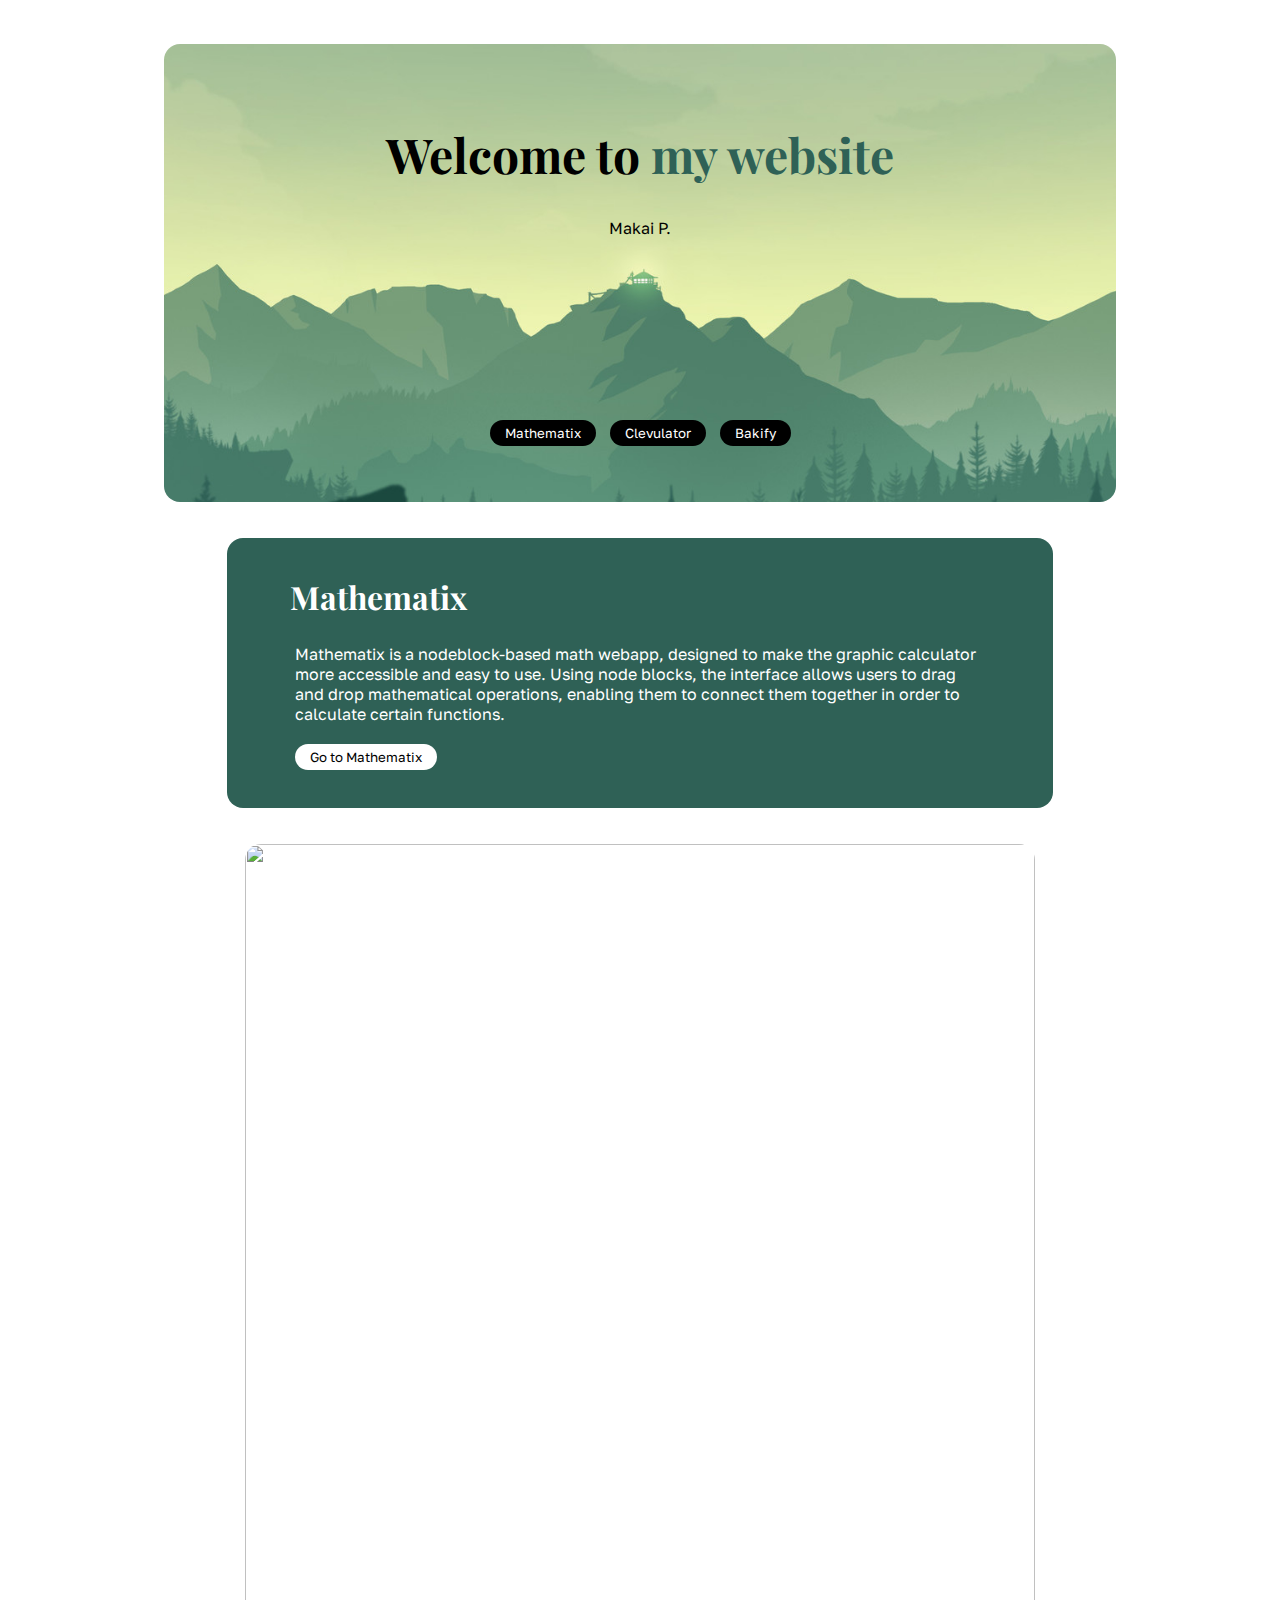
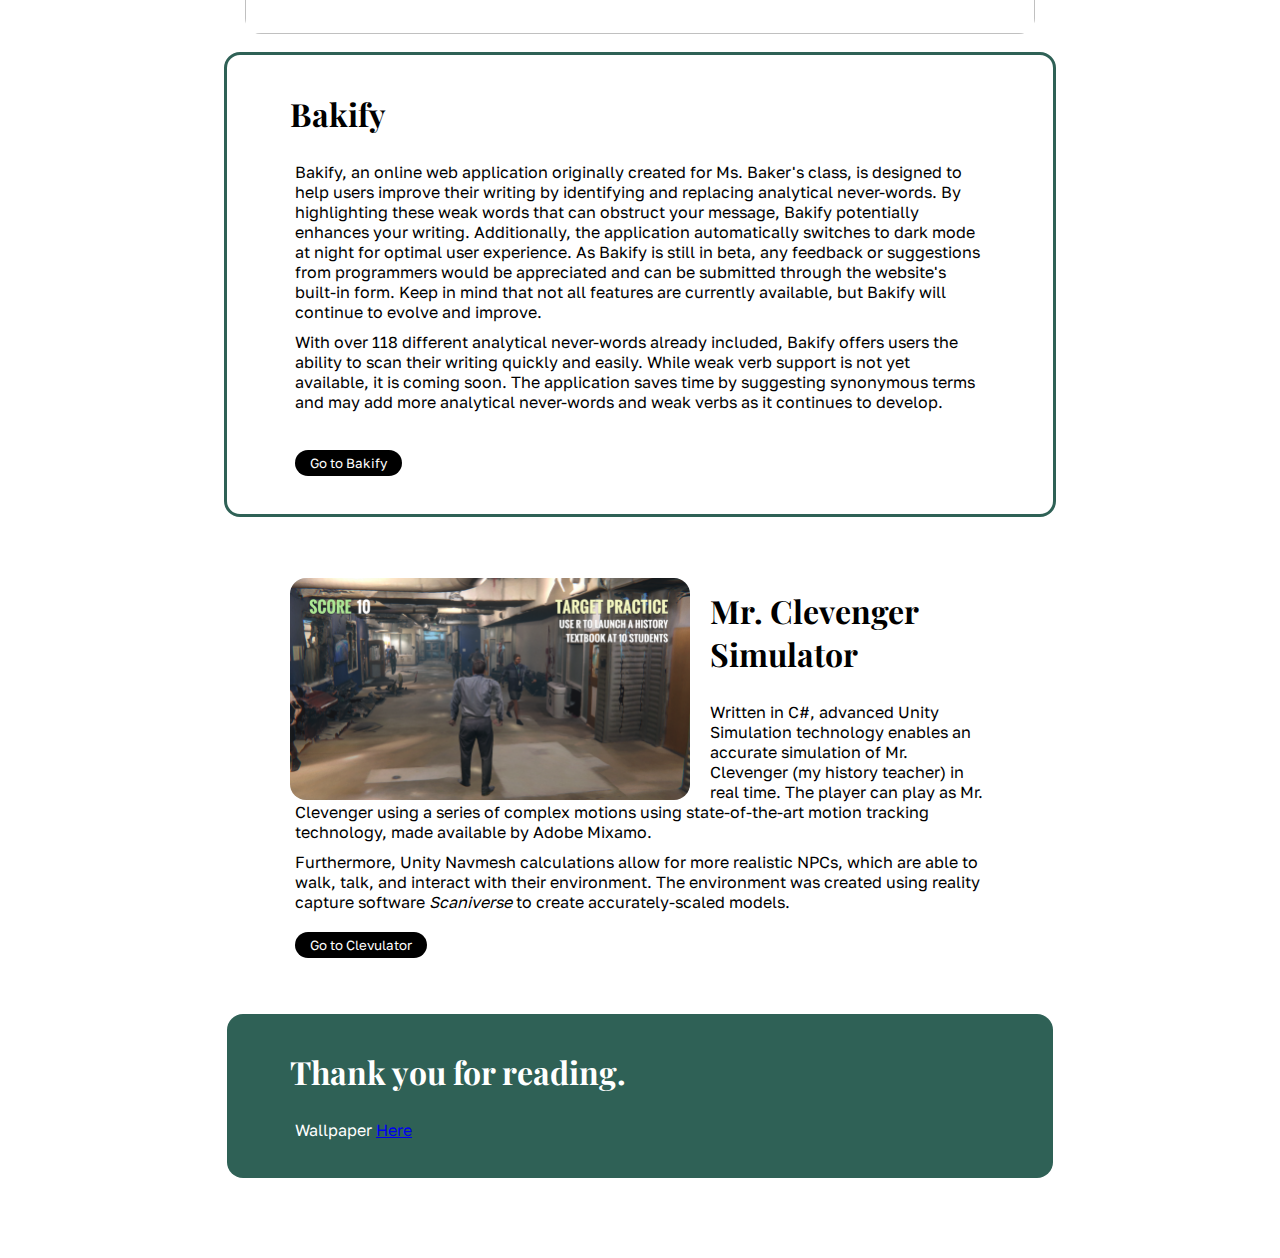
==== index.html @ b08ad730 "made updates or smthing idk" ====
<html>
    <head>
        <link rel="stylesheet" href="style.css">
        <title>Makai P</title>
    <body>
        <br>
        <br>
        <div class="par">
            <br>
            <br>
            <h1>Welcome to <span class="spe">my website</span></h1>
            <p>Makai P.</p>
            <br>
            <br>
            <br>
            <br>
            <br>
            <br>
            <br>
            <br>
            <br>
            <button onclick=" document.querySelector('#mathematix').scrollIntoView({behavior: 'smooth'});">Mathematix</button>
            <button onclick=" document.querySelector('#clevulator').scrollIntoView({behavior: 'smooth'});">Clevulator</button>
            <button onclick=" document.querySelector('#bakify').scrollIntoView({behavior: 'smooth'});">Bakify</button>
            <br>
            <br>
            <br>

        </div>
        <br>
        <br>
        <div class="em" id="mathematix">
            <h2>Mathematix</h2>
            <p>Mathematix is a nodeblock-based math webapp, designed to make the graphic calculator more accessible and easy to use. Using node blocks, the interface allows users to drag and drop mathematical operations, enabling them to connect them together in order to calculate certain functions.</p>
            <button onclick="location.href = 'mathematix/index.html'">Go to Mathematix</button>
            <br>
            <br>
        </div>
        <br>
        <br>
        <img src="https://github.com/makaip/mathematix/assets/98898166/3f581f15-5e96-402a-bdbc-c68c58e43e32" width="790px"></img>
        <br>
        <br>
        <div class="reg" id="bakify">
            <h2>Bakify</h2>
            <p>
                Bakify, an online web application originally created for Ms. Baker's class, is designed to help users improve their writing by identifying and replacing analytical never-words. By highlighting these weak words that can obstruct your message, Bakify potentially enhances your writing. Additionally, the application automatically switches to dark mode at night for optimal user experience. As Bakify is still in beta, any feedback or suggestions from programmers would be appreciated and can be submitted through the website's built-in form. Keep in mind that not all features are currently available, but Bakify will continue to evolve and improve.
            </p>
            <p>
                With over 118 different analytical never-words already included, Bakify offers users the ability to scan their writing quickly and easily. While weak verb support is not yet available, it is coming soon. The application saves time by suggesting synonymous terms and may add more analytical never-words and weak verbs as it continues to develop.
            </p>
            <br>
            <button onclick="location.href = 'bakify/index.html'">Go to Bakify</button>
            <br>
            <br>
        </div>
        <br>
        <br>
        <div class="sec" id="clevulator">
            <img src="img1.png" width="400px" style="float: left; margin-top: 15; margin-right: 20px;"></img>
            <h2>Mr. Clevenger Simulator</h2>
            <p>Written in C#, advanced Unity Simulation technology enables an accurate simulation of Mr. Clevenger (my history teacher) in real time. The player can play as Mr. Clevenger using a series of complex motions using state-of-the-art motion tracking technology, made available by Adobe Mixamo.</p> 
            <p> Furthermore, Unity Navmesh calculations allow for more realistic NPCs, which are able to walk, talk, and interact with their environment. The environment was created using reality capture software <em>Scaniverse</em> to create accurately-scaled models.</p>
            <button onclick="location.href = 'clevulatorweb/index.html'">Go to Clevulator</button>
            <br>
        </div>
        <br>
        <br>
        <div class="em">
            <h2>Thank you for reading.</h2>
            <p>Wallpaper <a href="https://cdnb.artstation.com/p/assets/images/images/006/771/819/large/daka-dibuja-5-manana.jpg?1501127228">Here</a></p>
            <br>
        </div>
        <br>
        <br>
        <br>
        <br>
        
    </body>
</html>
---- style.css ----
@import url('https://fonts.googleapis.com/css2?family=Golos+Text&family=Playfair+Display:wght@700&display=swap');

:root {
    --accent: #2f6156;

}
body {
    background-color: white;
    text-align: center;
}
h1 {
    font-family: 'Playfair Display', serif;
    font-size: 48px;
}
h2 {
    font-family: 'Playfair Display', serif;
    font-size: 32px;
}
h3 {
    font-family: 'Playfair Display', serif;
}
p, li {
    font-family: 'Golos Text', sans-serif;
    margin: 10px 5px;
}
img {
    border-radius: 16px;
}
button {
    transition-duration: 0.2s;
    border-radius: 100px;
    padding: 5px 15px;
    background-color: black;
    color: white;
    font-family: 'Golos Text', sans-serif;
    border: none;
    margin: 10px 5px;
}
button:hover {
    background-color: var(--accent);
    color: white;
}

input {
    border: solid;
    border-radius: 16px;
    padding: 5px 10px;
    font-family: 'Golos Text', sans-serif;
}

.spe {
    color: var(--accent);
}
.reg {
    text-align: left;
    padding: 10px 5%;
    border: solid;
    border-color: var(--accent);
    border-radius: 16px;
    max-width: 700px;
    margin: auto;
}
.sec {
    text-align: left;
    padding: 10px 5%;
    border: none;
    max-width: 700px;
    margin: auto;
}
.em {
    text-align: left;
    padding: 10px 5%;
    border: none;
    border-radius: 16px;
    max-width: 700px;
    margin: auto;
    background-color: var(--accent);
    color: white;
}
.em button {
    transition-duration: 0.2s;
    border-radius: 100px;
    padding: 5px 15px;
    background-color: white;
    color: black;
    font-family: 'Golos Text', sans-serif;
    margin: 10px 5px;
}
.em button:hover {
    background-color: black;
    color: white;
}
.grid {
    padding: 10px 1%;
    border: none;
    max-width: 1000px;
    margin: auto;
    display: flex;
}
.card {
    -webkit-transition-duration: 0.25s; /* Safari */
    transition-duration: 0.25s;
    border-radius: 8px;
    border: solid;
    padding: 20 5%;
    margin: 2%;
    width: 50%;
    display: inline-grid;
}
.card:hover {
    box-shadow: 0 12px 16px 0 rgba(0,0,0,0.24),0 17px 50px 0 rgba(0,0,0,0.19);
    transform: translateY(-5px);
}
.par {
    color: black;
    padding: 10px 10%;
    border: none;
    border-radius: 16px;
    max-width: 700px;
    margin: auto;
    background-image: url("wallpapernew.jpg");
    /* Create the parallax scrolling effect */
    background-attachment: fixed;
    background-position: 50% -100px;
    background-repeat: no-repeat;
    background-size: cover;
}

nav {
    max-width: 700px;
    margin: auto;
    display: flex;
    justify-content: space-between;
    align-items: center;
    padding: 1px 1px;
    overflow: hidden;
}
.navsection {
    padding: 10px;
    float: right;
    display: inline;
}
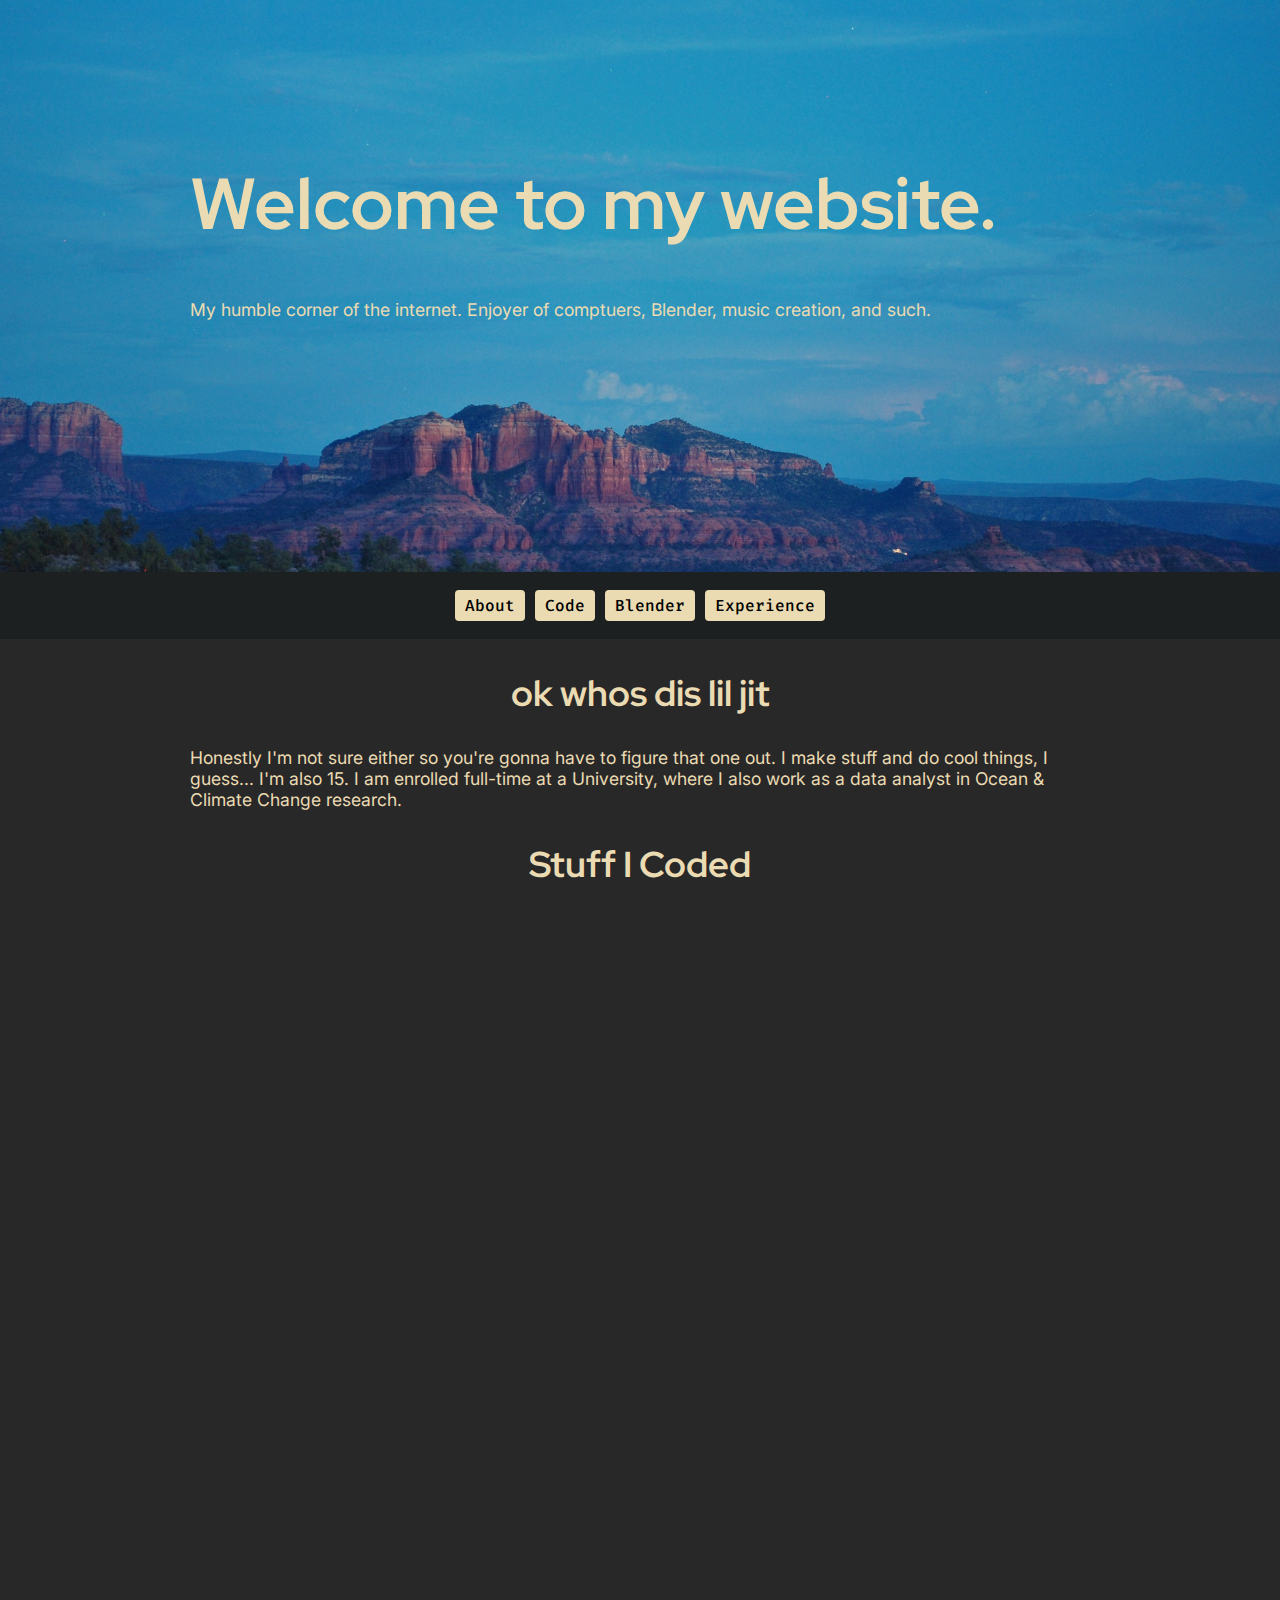
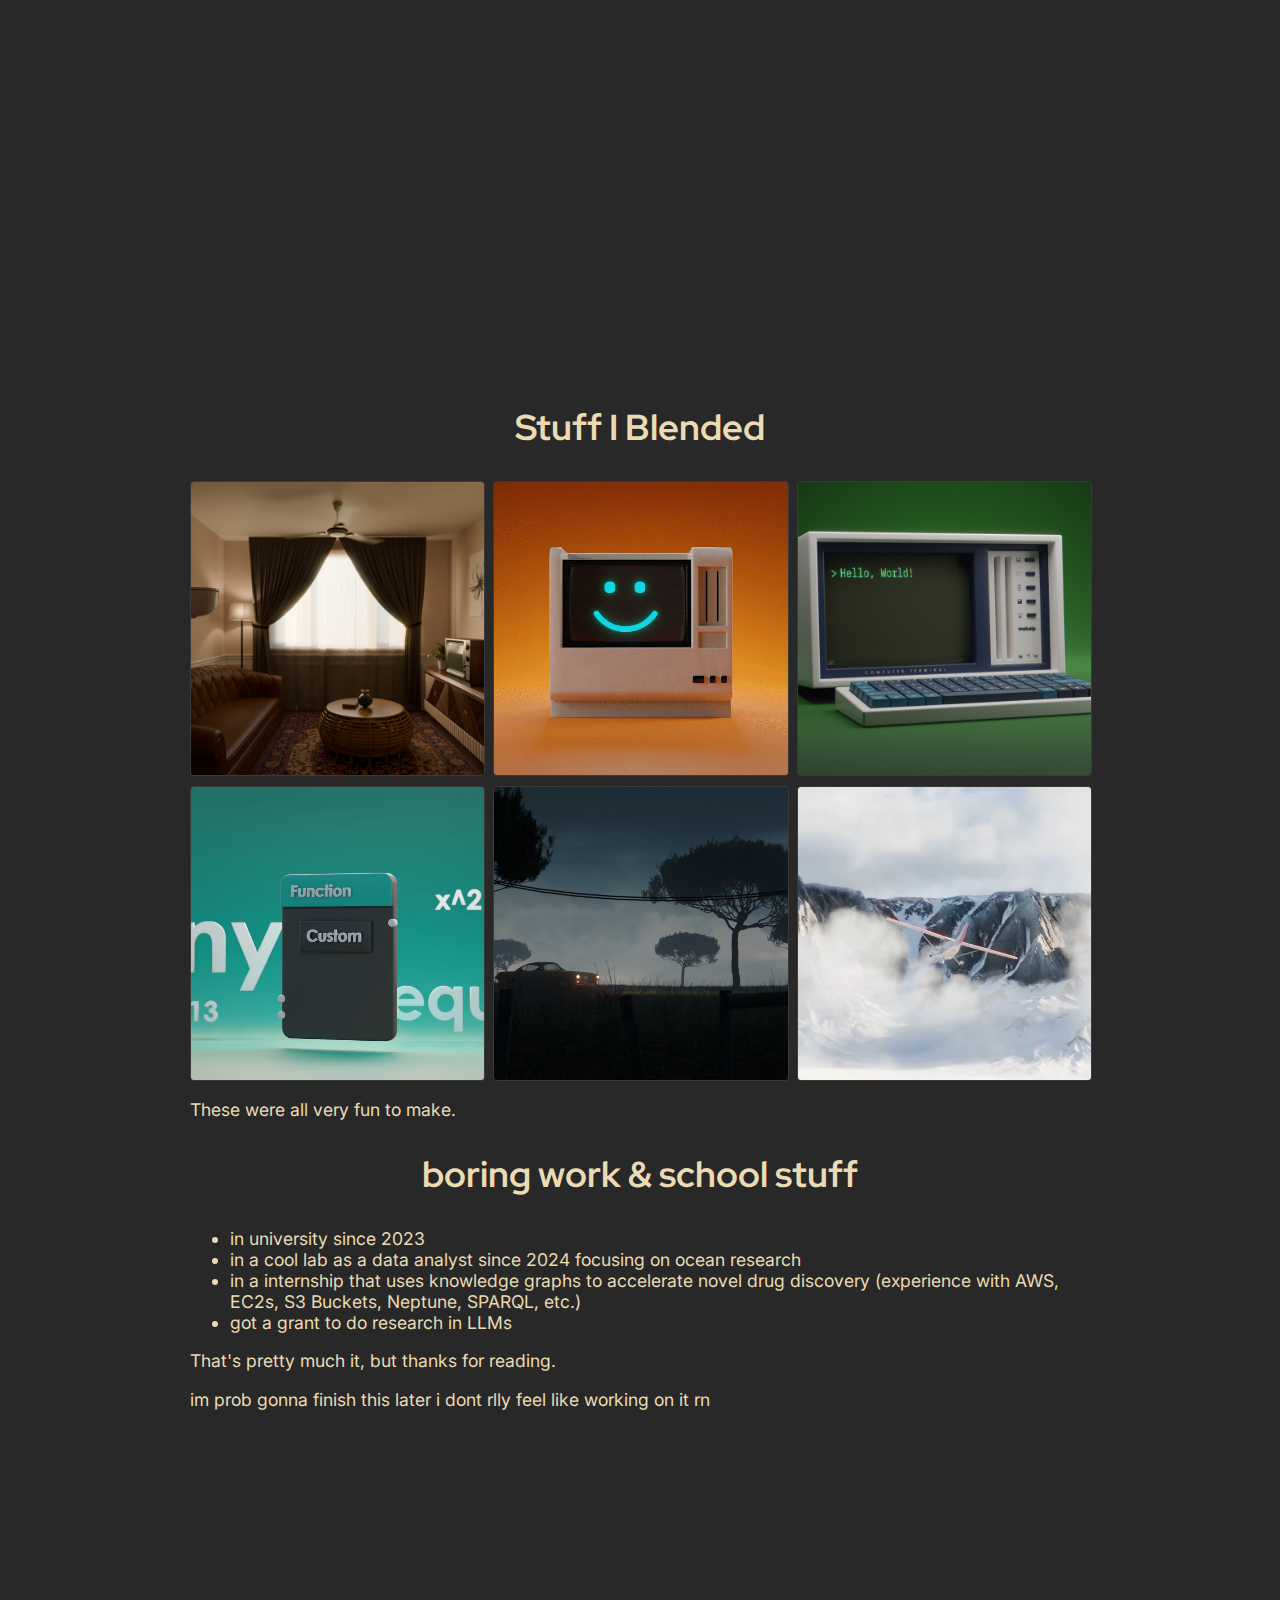
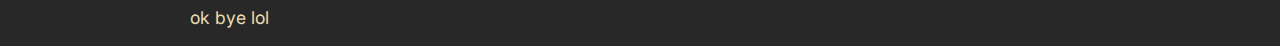
==== commit e6a9b300: "invented website" ====
--- a/index.html
+++ b/index.html
@@ -1,80 +1,114 @@
+<!DOCTYPE html>
 <html>
     <head>
+        <meta name="viewport" content="width=device-width, initial-scale=1.0">
         <link rel="stylesheet" href="style.css">
-        <title>Makai P</title>
+        <link rel="stylesheet" href="https://fonts.googleapis.com/css2?family=Material+Symbols+Outlined:opsz,wght,FILL,GRAD@20..48,100..700,0..1,-50..200" />
+        <style>
+            .material-symbols-outlined {
+              font-variation-settings:
+              'FILL' 0,
+              'wght' 400,
+              'GRAD' 0,
+              'opsz' 24
+            }
+        </style>
+    </head>
     <body>
-        <br>
-        <br>
-        <div class="par">
+        <div class="em">
             <br>
-            <br>
-            <h1>Welcome to <span class="spe">my website</span></h1>
-            <p>Makai P.</p>
+            <div class="em-main">
+                <h1>Welcome to my website.</h1>
+                <p>My humble corner of the internet. Enjoyer of comptuers, Blender, music creation, and such.</p>
+            </div>
             <br>
             <br>
             <br>
-            <br>
-            <br>
-            <br>
-            <br>
-            <br>
-            <br>
-            <button onclick=" document.querySelector('#mathematix').scrollIntoView({behavior: 'smooth'});">Mathematix</button>
-            <button onclick=" document.querySelector('#clevulator').scrollIntoView({behavior: 'smooth'});">Clevulator</button>
-            <button onclick=" document.querySelector('#bakify').scrollIntoView({behavior: 'smooth'});">Bakify</button>
-            <br>
-            <br>
-            <br>
+        </div>
+        <div class="header" id="header">
+            <button onclick="document.querySelector('#about').scrollIntoView({behavior: 'smooth'});">About</button>
+            <button onclick="document.querySelector('#code').scrollIntoView({behavior: 'smooth'});">Code</button>
+            <button onclick="document.querySelector('#blender').scrollIntoView({behavior: 'smooth'});">Blender</button>
+            <button onclick="document.querySelector('#experience').scrollIntoView({behavior: 'smooth'});">Experience</button>
+        </div>
+        <div class="main">
+            <div id="about">
+                <h2>ok whos dis lil jit</h2>
+                <p>Honestly I'm not sure either so you're gonna have to figure that one out. I make stuff and do cool things, I guess... I'm also 15. I am enrolled full-time at a University, where I also work as a data analyst in Ocean & Climate Change research.</p>
+            </div>
+            <div id="code">
+                <h2>Stuff I Coded</h2>
+                <div class="container">
+                    <h3>Mathematix</h3>
+                    <p>Lead developer and creator of Mathematix, a nodeblock-based math webapp designed to make  graphing calculators more accessible and easy to use. Using node blocks, the interface allows users to drag and drop mathematical operations, enabling them to connect them together in order to calculate certain functions. It is designed to be ultra-lightweight, with the entire system created from scratch using JavaScript canvases. The project one first place in the <em>YCW QBitX Hacks</em> Hackathon among over 590 participants nationwide. I also animated a short advertisment in Blender that you can view <a onclick="document.querySelector('#mathematix-vid').scrollIntoView({behavior: 'smooth'});">here</a>.</p>
+                    <a href="https://makaip.com/mathematix"><button>Try It</button></a>
+                    <a href="https://devpost.com/software/mathematix"><button>DevPost</button></a>
+                    <a href="https://github.com/makaip/mathematix"><button>GitHub</button></a>
+                </div>
+                <div class="container">
+                    <h3>Clevulator</h3>
+                    <p>Written in C# and inspired by <em>Goat Simulator</em>, the game was created in the Unity Game Engine to simulate the experience of Mr. Clevenger (my former history teacher). The player can play as Mr. Clevenger using state-of-the-art motion tracking technology made available by Adobe Mixamo. Furthermore, Unity Navmesh allow for more realistic NPCs, which are able to walk, talk, and interact with their environment. The environment was created using reality capture software <em>Scaniverse</em> to create accurately-scaled models.</p> 
+                    <a href="https://clevulator.makaip.com/"><button>Try It</button></a>
+                </div>
+                <div class="container">
+                    <h3>Bakify</h3>
+                    <p>Bakify, an online web application originally created for Ms. Baker's class, is designed to help users improve their writing by identifying and replacing analytical never-words. By highlighting these weak words that can obstruct your message, Bakify potentially enhances your writing. Additionally, the application automatically switches to dark mode at night for optimal user experience. As Bakify is still in beta, any feedback or suggestions from programmers would be appreciated and can be submitted through the website's built-in form. Keep in mind that not all features are currently available, but Bakify will continue to evolve and improve.</p>
+                    <button>Try It</button>
+                    <button>GitHub</button>
+                </div>
+                <div class="container">
+                    <h3>Multiplayer Sudoku</h3>
+                    <p>Helped with UX/UI design and light frontend development in Alex Castronovo's <em>Multiplayer Sudoku</em>, which you can play online and check out on his website. Alex did all the hard stuff I just made it look pretty lol. </p>
+                    <button>Try It</button>
+                </div>
+            </div>
+            <div id="blender">
+                <h2>Stuff I Blended</h2>
+                <div>
+                    <div class="image-grid">
+                        <div class="image-item" data-type="img" data-src="/renders/RetroLivingroom.png"><img id="1" src="/renders/RetroLivingroom.png" alt=""></div>
+                        <div class="image-item" data-type="img" data-src="/renders/Computer1.gif"><img id="2" src="/renders/Computer1.gif" alt=""></img></div>
+                        <div class="image-item" data-type="img" data-src="/renders/Computer4.png"><img id="3" src="/renders/Computer4.png" alt=""></div>
+                        <div class="image-item" data-type="video" data-src="/renders/Mathematix.mp4"><span id="mathematix-vid"></span><video id="4" src="/renders/EeveeAbstract.mp4" alt=""></video></div>
+                        <div class="image-item" data-type="img" data-src="/renders/Field1.png"><img id="5" src="/renders/Field1.png" alt=""></div>
+                        <div class="image-item" data-type="video" data-src="/renders/PlaneFinalWide.mp4"><video id="6" src="/renders/PlaneFinalWide.mp4" alt=""></video></div>
+                    </div>
+                    <p>These were all very fun to make. </p>
+                </div>
+            </div>
+            <div id="experience">
+                <h2>boring work & school stuff</h2>
+                <ul>
+                    <li>in university since 2023</li>
+                    <li>in a cool lab as a data analyst since 2024 focusing on ocean research</li>
+                    <li>in a internship that uses knowledge graphs to accelerate novel drug discovery (experience with AWS, EC2s, S3 Buckets, Neptune, SPARQL, etc.)</li>
+                    <li>got a grant to do research in LLMs</li>
+                </ul>
+            </div>
+            <div>
+                <p>That's pretty much it, but thanks for reading. </p>
+                <p>im prob gonna finish this later i dont rlly feel like working on it rn</p>
+                <br>
+                <br>
+                <br>
+                <br>
+                <br>
+                <br>
+                <br>
+                <br>
+                <br>
+                <p>ok bye lol</p>
+            </div>
+        </div>
 
+        <div id="myModal" class="modal" style="display: none;">
+            <span class="close">&times;</span>
+            <div class="modal-content">
+                <img id="modal-img" class="modal-media">
+                <video id="modal-video" class="modal-media" autoplay controls loop></video>
+            </div>
         </div>
-        <br>
-        <br>
-        <div class="em" id="mathematix">
-            <h2>Mathematix</h2>
-            <p>Mathematix is a nodeblock-based math webapp, designed to make the graphic calculator more accessible and easy to use. Using node blocks, the interface allows users to drag and drop mathematical operations, enabling them to connect them together in order to calculate certain functions.</p>
-            <button onclick="location.href = 'mathematix/index.html'">Go to Mathematix</button>
-            <br>
-            <br>
-        </div>
-        <br>
-        <br>
-        <img src="https://github.com/makaip/mathematix/assets/98898166/3f581f15-5e96-402a-bdbc-c68c58e43e32" width="790px"></img>
-        <br>
-        <br>
-        <div class="reg" id="bakify">
-            <h2>Bakify</h2>
-            <p>
-                Bakify, an online web application originally created for Ms. Baker's class, is designed to help users improve their writing by identifying and replacing analytical never-words. By highlighting these weak words that can obstruct your message, Bakify potentially enhances your writing. Additionally, the application automatically switches to dark mode at night for optimal user experience. As Bakify is still in beta, any feedback or suggestions from programmers would be appreciated and can be submitted through the website's built-in form. Keep in mind that not all features are currently available, but Bakify will continue to evolve and improve.
-            </p>
-            <p>
-                With over 118 different analytical never-words already included, Bakify offers users the ability to scan their writing quickly and easily. While weak verb support is not yet available, it is coming soon. The application saves time by suggesting synonymous terms and may add more analytical never-words and weak verbs as it continues to develop.
-            </p>
-            <br>
-            <button onclick="location.href = 'bakify/index.html'">Go to Bakify</button>
-            <br>
-            <br>
-        </div>
-        <br>
-        <br>
-        <div class="sec" id="clevulator">
-            <img src="img1.png" width="400px" style="float: left; margin-top: 15; margin-right: 20px;"></img>
-            <h2>Mr. Clevenger Simulator</h2>
-            <p>Written in C#, advanced Unity Simulation technology enables an accurate simulation of Mr. Clevenger (my history teacher) in real time. The player can play as Mr. Clevenger using a series of complex motions using state-of-the-art motion tracking technology, made available by Adobe Mixamo.</p> 
-            <p> Furthermore, Unity Navmesh calculations allow for more realistic NPCs, which are able to walk, talk, and interact with their environment. The environment was created using reality capture software <em>Scaniverse</em> to create accurately-scaled models.</p>
-            <button onclick="location.href = 'clevulatorweb/index.html'">Go to Clevulator</button>
-            <br>
-        </div>
-        <br>
-        <br>
-        <div class="em">
-            <h2>Thank you for reading.</h2>
-            <p>Wallpaper <a href="https://cdnb.artstation.com/p/assets/images/images/006/771/819/large/daka-dibuja-5-manana.jpg?1501127228">Here</a></p>
-            <br>
-        </div>
-        <br>
-        <br>
-        <br>
-        <br>
-        
-    </body>
+
+        <script src="script.js"></script>
+    </body>        
 </html>--- a/style.css
+++ b/style.css
@@ -1,142 +1,255 @@
-@import url('https://fonts.googleapis.com/css2?family=Golos+Text&family=Playfair+Display:wght@700&display=swap');
+@import url('https://fonts.googleapis.com/css2?family=Fira+Code:wght@300..700&family=Inter:wght@100..900&family=Red+Hat+Display:ital,wght@0,300..900;1,300..900&family=Roboto+Mono:ital,wght@0,100..700;1,100..700&display=swap');
 
 :root {
-    --accent: #2f6156;
-
-}
+    
+}
+
 body {
-    background-color: white;
+    padding: 0;
+    margin: 0;
+    background-color: #282828;
+    color: #EBDBB2;
+}
+
+h1 {
+    font-family: "Red Hat Display", sans-serif;
+    font-size: 450%;
+}
+
+h2 {
+    font-family: "Red Hat Display", sans-serif;
+    font-size: 225%;
     text-align: center;
 }
-h1 {
-    font-family: 'Playfair Display', serif;
-    font-size: 48px;
-}
-h2 {
-    font-family: 'Playfair Display', serif;
-    font-size: 32px;
-}
+
 h3 {
-    font-family: 'Playfair Display', serif;
-}
-p, li {
-    font-family: 'Golos Text', sans-serif;
-    margin: 10px 5px;
-}
-img {
-    border-radius: 16px;
-}
+    font-family: "Fira Code", monospace;
+    font-weight: 500;
+    font-size: 150%;
+}
+
+p,ul {
+    font-family: "Inter", sans-serif;
+    font-size: 110%;
+}
+
 button {
-    transition-duration: 0.2s;
-    border-radius: 100px;
-    padding: 5px 15px;
-    background-color: black;
-    color: white;
-    font-family: 'Golos Text', sans-serif;
+    background-color: #EBDBB2;
     border: none;
-    margin: 10px 5px;
-}
+    padding: 5px 10px;
+    margin: 3px;
+    border-radius: 4px;
+    font-size: 100%;
+    font-family: "Fira Code", monospace;
+    font-weight: 500;
+    transition-duration: 200ms;
+}
+
+button p {
+    vertical-align: super;
+}
+
+button span {
+    vertical-align: bottom;
+}
+
 button:hover {
-    background-color: var(--accent);
-    color: white;
-}
-
-input {
-    border: solid;
-    border-radius: 16px;
-    padding: 5px 10px;
-    font-family: 'Golos Text', sans-serif;
-}
-
-.spe {
-    color: var(--accent);
-}
-.reg {
-    text-align: left;
-    padding: 10px 5%;
-    border: solid;
-    border-color: var(--accent);
-    border-radius: 16px;
-    max-width: 700px;
+    background-color: #D65D0E;
+}
+
+a {
+    color: #458588;
+    cursor: pointer;
+    text-decoration: underline;
+}
+
+a:visited {
+    color: #B16286;
+}
+
+.main,.em-main {
+    max-width: 900px;
+    width: 90%;
     margin: auto;
 }
-.sec {
-    text-align: left;
-    padding: 10px 5%;
-    border: none;
-    max-width: 700px;
+
+.em-main {
+    animation-name: em-text;
+    animation-duration: 600ms;
+}
+
+.container {
+    border: 1px solid #3a3a3a;
+    margin-left: -20px;
+    padding-left: 20px;
+    margin-right: -20px;
+    padding-right: 20px;
+    margin-top: 10px;
+    padding-bottom: 20px;
+
+    border-radius: 6px;
+
+    transition-duration: 0.125s;
+
+    opacity: 0;
+    transform: translateY(50px);
+    transition: opacity 0.2s ease-out 0.2s, transform 0.2s ease-out 0.2s, border  ease-out 0.125s;
+}
+
+.container.visible {
+    opacity: 1;
+    transform: translateY(0);
+}
+
+.container.visible:hover {
+    border: 1px solid #928374;
+}
+
+.em {
+    padding-top: 10vh;
+    padding-bottom: 20vh;
+    width: 100%;
+
+	background-attachment: fixed;
+	background-position: center;
+	background-repeat: no-repeat;
+	background-size: cover;
+
+    background-image: url("./Valley1_makaip.JPG");
+}
+
+.header {
+    overflow: hidden;
+    background: #1D2021;
+    text-align: center;
+    display: block;
+    padding-top: 15px;
+    padding-bottom: 15px;
+    z-index: 10;
+}
+
+.sticky {
+    position: fixed;
+    top: 0;
+    width: 100%
+}
+  
+.sticky + .main {
+    padding-top: 50px;
+}
+
+.image-grid {
+    display: grid;
+    grid-template-columns: repeat(auto-fill, minmax(250px, 1fr));
+    gap: 10px;
+}
+
+.image-item {
+    border: 1px solid #3a3a3a;
+    position: relative;
+    overflow: hidden;
+    width: 100%;
+    padding-top: 100%;
+    border-radius: 4px;
+    transition-duration: 250ms;
+}
+
+.image-item:hover {
+    border: 1px solid #EBDBB2;
+}
+
+.image-item img, video {
+    position: absolute;
+    top: 0;
+    left: 0;
+    width: 100%;
+    height: 100%;
+    object-fit: cover;
+    cursor: pointer;
+}
+
+.modal {
+    display: none; 
+    position: fixed; 
+    z-index: 1; 
+    left: 0;
+    top: 0;
+    width: 100%; 
+    height: 100%;
+    overflow: auto; 
+    background-color: rgb(0, 0, 0);
+    background-color: rgba(0, 0, 0, 0.9);
+    display: flex;
+    justify-content: center;
+}
+
+.modal-content {
+    position: relative;
+    width: 90%;
+    max-width: 800px;
+    text-align: center;
     margin: auto;
 }
-.em {
-    text-align: left;
-    padding: 10px 5%;
-    border: none;
-    border-radius: 16px;
-    max-width: 700px;
-    margin: auto;
-    background-color: var(--accent);
-    color: white;
-}
-.em button {
-    transition-duration: 0.2s;
-    border-radius: 100px;
-    padding: 5px 15px;
-    background-color: white;
-    color: black;
-    font-family: 'Golos Text', sans-serif;
-    margin: 10px 5px;
-}
-.em button:hover {
-    background-color: black;
-    color: white;
-}
-.grid {
-    padding: 10px 1%;
-    border: none;
-    max-width: 1000px;
-    margin: auto;
-    display: flex;
-}
-.card {
-    -webkit-transition-duration: 0.25s; /* Safari */
-    transition-duration: 0.25s;
-    border-radius: 8px;
-    border: solid;
-    padding: 20 5%;
-    margin: 2%;
-    width: 50%;
-    display: inline-grid;
-}
-.card:hover {
-    box-shadow: 0 12px 16px 0 rgba(0,0,0,0.24),0 17px 50px 0 rgba(0,0,0,0.19);
-    transform: translateY(-5px);
-}
-.par {
-    color: black;
-    padding: 10px 10%;
-    border: none;
-    border-radius: 16px;
-    max-width: 700px;
-    margin: auto;
-    background-image: url("wallpapernew.jpg");
-    /* Create the parallax scrolling effect */
-    background-attachment: fixed;
-    background-position: 50% -100px;
-    background-repeat: no-repeat;
-    background-size: cover;
-}
-
-nav {
-    max-width: 700px;
-    margin: auto;
-    display: flex;
-    justify-content: space-between;
-    align-items: center;
-    padding: 1px 1px;
-    overflow: hidden;
-}
-.navsection {
-    padding: 10px;
-    float: right;
-    display: inline;
+
+#modal-video {
+    transform: translate(0px, -20vh);
+}
+
+.close {
+    position: absolute;
+    top: 15px;
+    right: 35px;
+    color: #fff;
+    font-size: 40px;
+    font-weight: bold;
+    transition: 0.3s;
+}
+
+.close:hover,
+.close:focus {
+    color: #bbb;
+    text-decoration: none;
+    cursor: pointer;
+}
+
+.modal-media {
+    width: 100%;
+    height: auto;
+    display: none;
+    animation-name: imageModal;
+    animation-duration: 500ms;
+    border-radius: 4px;
+}
+
+@keyframes imageModal {
+    from {
+        transform:translateY(10px);
+        opacity: 0.5;
+        filter: blur(8px);
+    }
+    to {
+        transform:translateY(0px);
+        opacity: 1;
+        filter: blur(0px);
+    }
+}
+
+@keyframes em-text {
+    from {
+        transform:translateY(30px);
+        filter: blur(4px);
+    }
+    to {
+        transform:translateY(0px);
+        filter: blur(0px);
+    }
+}
+
+@keyframes container {
+    from {
+        transform:scale(0.99);
+        opacity: 0.25;
+    }
+    to {
+    }
 }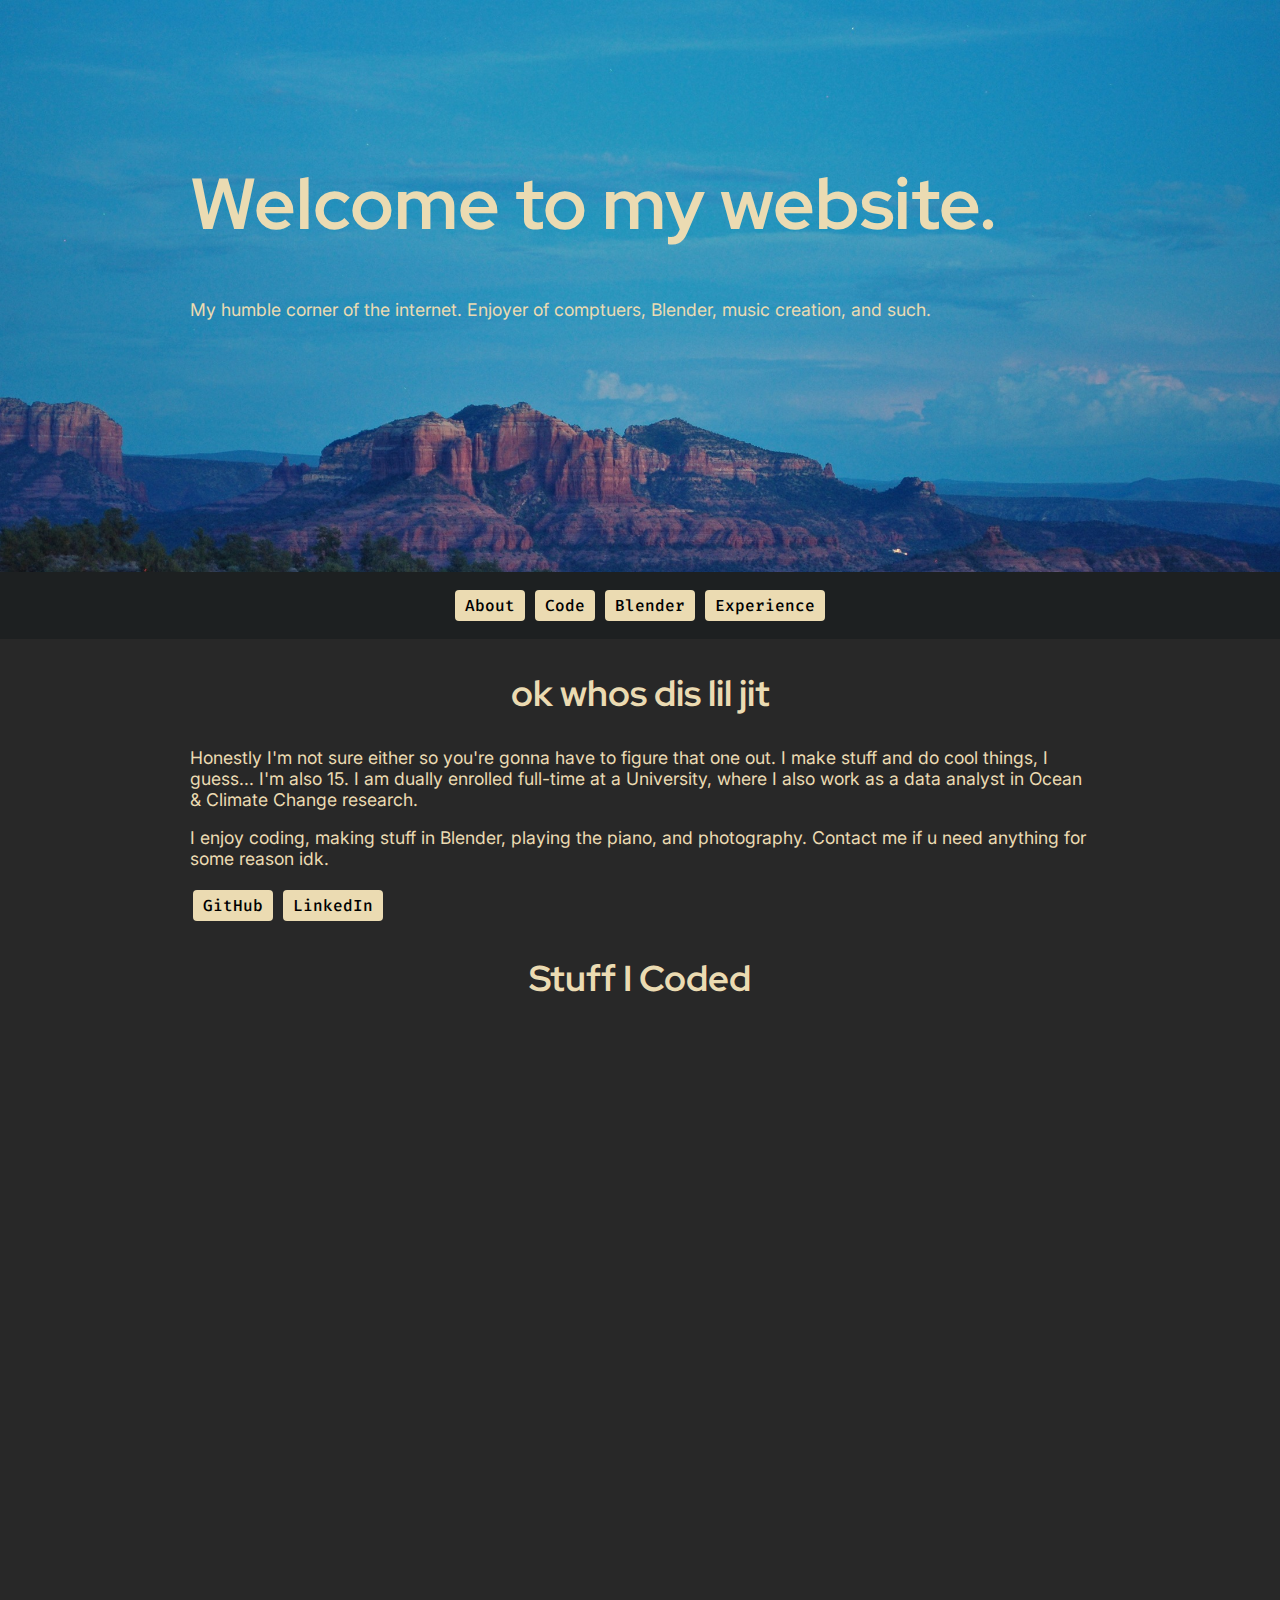
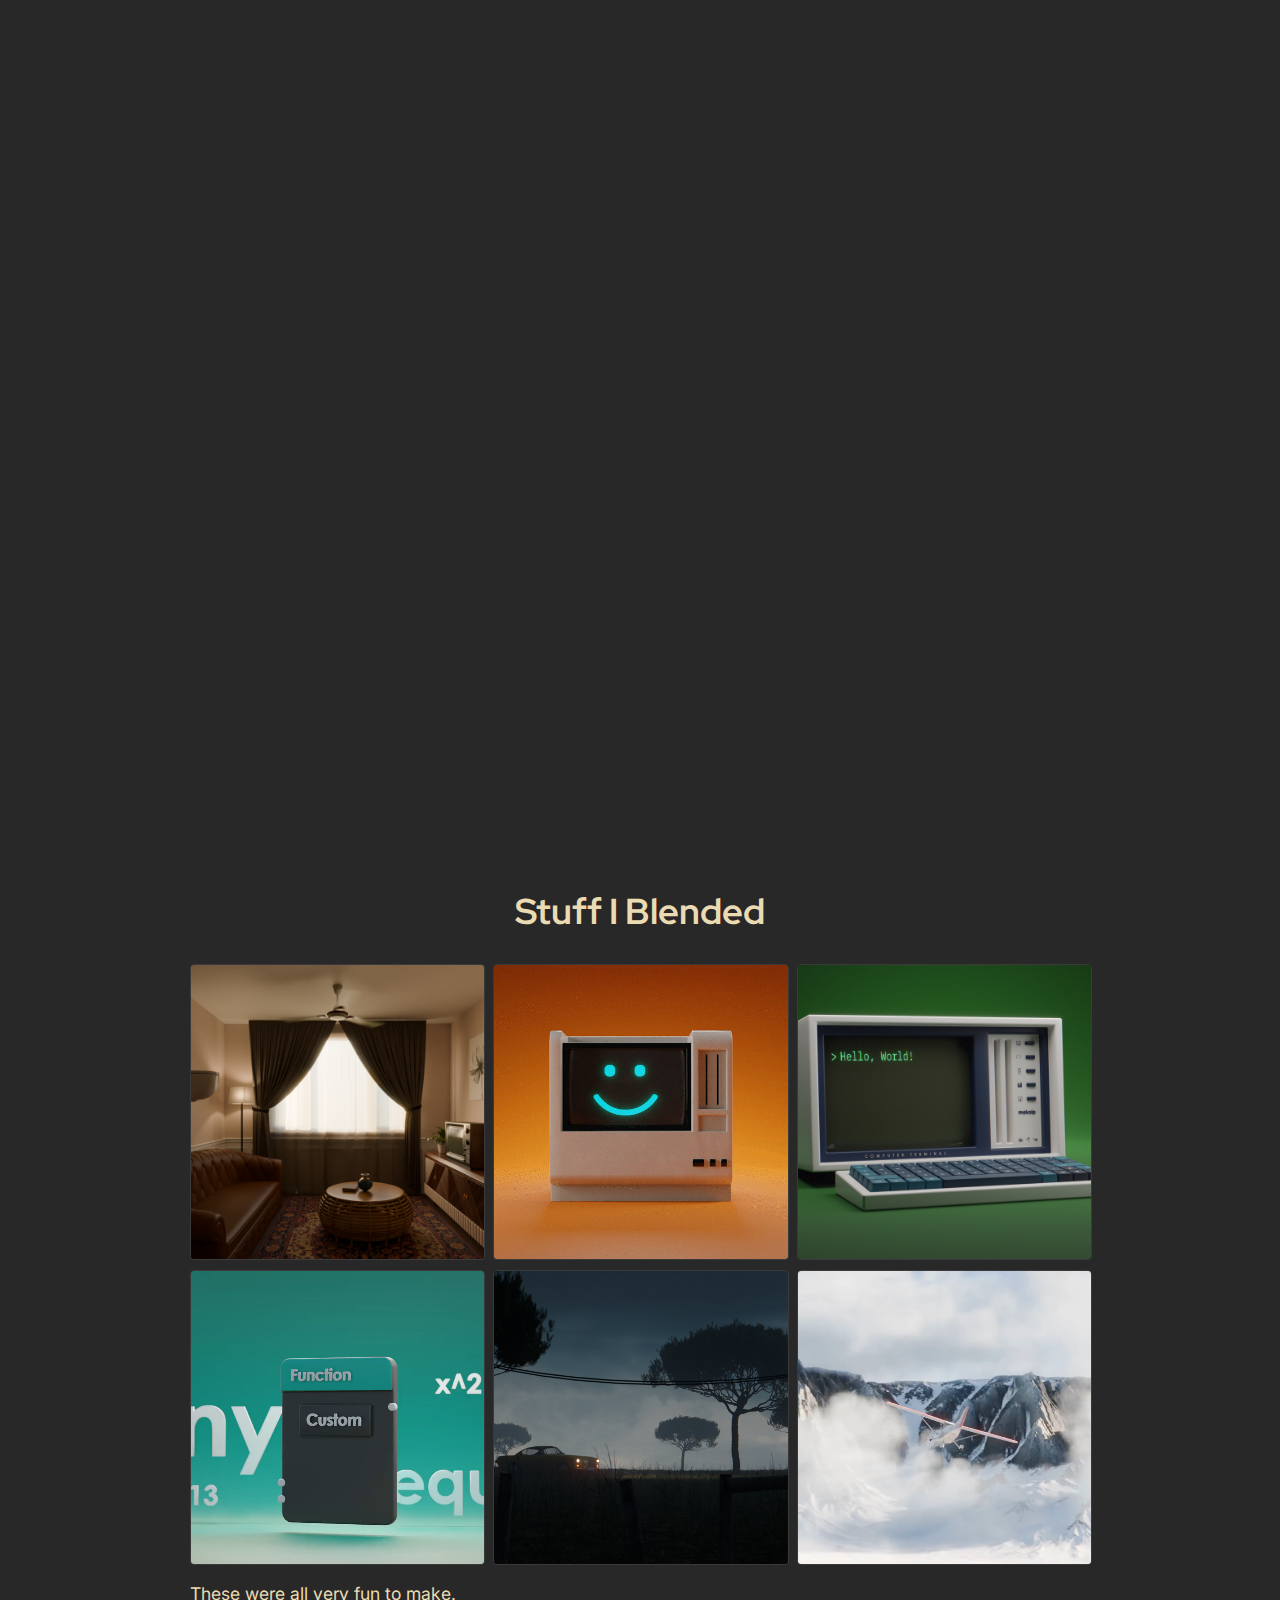
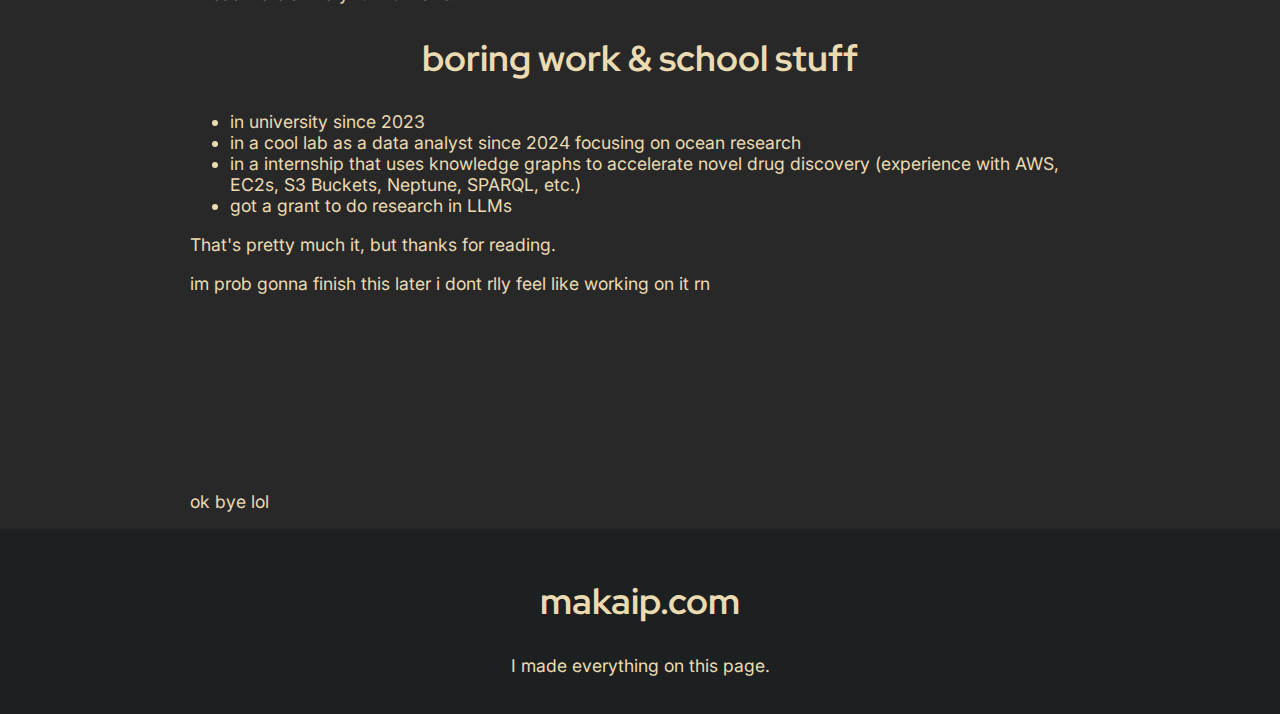
==== commit be35b250: "updated website to make it more gooder" ====
--- a/index.html
+++ b/index.html
@@ -34,32 +34,61 @@
         <div class="main">
             <div id="about">
                 <h2>ok whos dis lil jit</h2>
-                <p>Honestly I'm not sure either so you're gonna have to figure that one out. I make stuff and do cool things, I guess... I'm also 15. I am enrolled full-time at a University, where I also work as a data analyst in Ocean & Climate Change research.</p>
+                <p>Honestly I'm not sure either so you're gonna have to figure that one out. I make stuff and do cool things, I guess... I'm also 15. I am dually enrolled full-time at a University, where I also work as a data analyst in Ocean & Climate Change research.</p>
+                <p>I enjoy coding, making stuff in Blender, playing the piano, and photography. Contact me if u need anything for some reason idk.</p>
+                <a href="https://github.com/makaip"><button>GitHub</button></a>
+                <a href="https://www.linkedin.com/in/makai-p-8a9953302/"><button>LinkedIn</button></a>
             </div>
             <div id="code">
                 <h2>Stuff I Coded</h2>
                 <div class="container">
-                    <h3>Mathematix</h3>
-                    <p>Lead developer and creator of Mathematix, a nodeblock-based math webapp designed to make  graphing calculators more accessible and easy to use. Using node blocks, the interface allows users to drag and drop mathematical operations, enabling them to connect them together in order to calculate certain functions. It is designed to be ultra-lightweight, with the entire system created from scratch using JavaScript canvases. The project one first place in the <em>YCW QBitX Hacks</em> Hackathon among over 590 participants nationwide. I also animated a short advertisment in Blender that you can view <a onclick="document.querySelector('#mathematix-vid').scrollIntoView({behavior: 'smooth'});">here</a>.</p>
-                    <a href="https://makaip.com/mathematix"><button>Try It</button></a>
-                    <a href="https://devpost.com/software/mathematix"><button>DevPost</button></a>
-                    <a href="https://github.com/makaip/mathematix"><button>GitHub</button></a>
+                    <div class="text-box">
+                        <h3>Mathematix</h3>
+                        <p>Lead developer and creator of Mathematix, a nodeblock-based math webapp designed to make  graphing calculators more accessible and easy to use. Using node blocks, the interface allows users to drag and drop mathematical operations, enabling them to connect them together in order to calculate certain functions. It is designed to be ultra-lightweight, with the entire system created from scratch using JavaScript canvases. The project won first place in the <em>YCW QBitX Hacks</em> Hackathon among over 590 participants nationwide. I also animated a short advertisment in Blender that you can view <a onclick="document.querySelector('#mathematix-vid').scrollIntoView({behavior: 'smooth'});">here</a>.</p>
+                        <a href="https://makaip.com/mathematix"><button>Try It</button></a>
+                        <a href="https://devpost.com/software/mathematix"><button>DevPost</button></a>
+                        <a href="https://github.com/makaip/mathematix"><button>GitHub</button></a>
+                    </div>
+                    <span class="gap"></span>
+                    <div class="img-box">
+                        <img src="projects/mtx.png" width="100%">
+                    </div>
+                </div>                
+                <div class="container">
+                    <div class="img-box">
+                        <img src="projects/clev.png" width="100%">
+                    </div>
+                    <span class="gap"></span>
+                    <div class="text-box">
+                        <h3>Clevulator</h3>
+                        <p>Written in C# and inspired by <em>Goat Simulator</em>, the game was created in the Unity Game Engine to simulate the experience of Mr. Clevenger (my former history teacher). The player can play as Mr. Clevenger using state-of-the-art motion tracking technology made available by Adobe Mixamo. Furthermore, Unity Navmesh allow for more realistic NPCs, which are able to walk, talk, and interact with their environment. The environment was created using reality capture software <em>Scaniverse</em> to create accurately-scaled models.</p> 
+                        <a href="https://clevulator.makaip.com/"><button>Try It</button></a>
+                    </div>
                 </div>
                 <div class="container">
-                    <h3>Clevulator</h3>
-                    <p>Written in C# and inspired by <em>Goat Simulator</em>, the game was created in the Unity Game Engine to simulate the experience of Mr. Clevenger (my former history teacher). The player can play as Mr. Clevenger using state-of-the-art motion tracking technology made available by Adobe Mixamo. Furthermore, Unity Navmesh allow for more realistic NPCs, which are able to walk, talk, and interact with their environment. The environment was created using reality capture software <em>Scaniverse</em> to create accurately-scaled models.</p> 
-                    <a href="https://clevulator.makaip.com/"><button>Try It</button></a>
+                    <div class="text-box">
+                        <h3>Bakify</h3>
+                        <p>Bakify, an online web application originally created for Ms. Baker's class, is designed to help users improve their writing by identifying and replacing analytical never-words. By highlighting these weak words that can obstruct your message, Bakify potentially enhances your writing. Additionally, the application automatically switches to dark mode at night for optimal user experience. As Bakify is still in beta, any feedback or suggestions from programmers would be appreciated and can be submitted through the website's built-in form. Keep in mind that not all features are currently available, but Bakify will continue to evolve and improve.</p>
+                        <a href="https://bakify.page"><button>Try It</button></a>
+                        <a href="https://github.com/makaip/bakify"><button>GitHub</button></a>
+                    </div>
+                    <span class="gap"></span>
+                    <div class="img-box">
+                        <img src="projects/bakify.png" width="100%">
+                    </div>
                 </div>
                 <div class="container">
-                    <h3>Bakify</h3>
-                    <p>Bakify, an online web application originally created for Ms. Baker's class, is designed to help users improve their writing by identifying and replacing analytical never-words. By highlighting these weak words that can obstruct your message, Bakify potentially enhances your writing. Additionally, the application automatically switches to dark mode at night for optimal user experience. As Bakify is still in beta, any feedback or suggestions from programmers would be appreciated and can be submitted through the website's built-in form. Keep in mind that not all features are currently available, but Bakify will continue to evolve and improve.</p>
-                    <button>Try It</button>
-                    <button>GitHub</button>
-                </div>
-                <div class="container">
-                    <h3>Multiplayer Sudoku</h3>
-                    <p>Helped with UX/UI design and light frontend development in Alex Castronovo's <em>Multiplayer Sudoku</em>, which you can play online and check out on his website. Alex did all the hard stuff I just made it look pretty lol. </p>
-                    <button>Try It</button>
+                    <div class="img-box">
+                        <img src="projects/sudoku.png" width="100%">
+                    </div>
+                    <span class="gap"></span>
+                    <div class="text-box">
+                        <h3>Multiplayer Sudoku</h3>
+                        <p>Helped with UX/UI design and light frontend development in Alex Castronovo's <em>Multiplayer Sudoku</em>, which you can play online and check out on his website. I also made original icons for the game in Blender. Alex did all the hard stuff I just made it look pretty lol. </p>
+                        <a href="https://sudoku.alexcastronovo.com/"><button>Try It</button></a>
+                        <a href="https://github.com/AlexanderJCS/multiplayer-sudoku"><button>GitHub</button></a>
+                    </div>
+
                 </div>
             </div>
             <div id="blender">
@@ -110,5 +139,10 @@
         </div>
 
         <script src="script.js"></script>
-    </body>        
+    </body>
+    <footer>
+        <br>
+        <h2>makaip.com</h2>
+        <p>I made everything on this page. </p>
+    </footer>
 </html>--- a/style.css
+++ b/style.css
@@ -1,7 +1,8 @@
 @import url('https://fonts.googleapis.com/css2?family=Fira+Code:wght@300..700&family=Inter:wght@100..900&family=Red+Hat+Display:ital,wght@0,300..900;1,300..900&family=Roboto+Mono:ital,wght@0,100..700;1,100..700&display=swap');
 
-:root {
-    
+::selection {
+    background: #EBDBB2;
+    color: #282828;
 }
 
 body {
@@ -67,6 +68,14 @@
     color: #B16286;
 }
 
+footer {
+    background-color: #1D2021;
+    margin-bottom: -20px;
+    padding: 20px;
+    padding-top: 0px;
+    text-align: center;
+}
+
 .main,.em-main {
     max-width: 900px;
     width: 90%;
@@ -75,7 +84,7 @@
 
 .em-main {
     animation-name: em-text;
-    animation-duration: 600ms;
+    animation-duration: 650ms;
 }
 
 .container {
@@ -86,14 +95,14 @@
     padding-right: 20px;
     margin-top: 10px;
     padding-bottom: 20px;
-
     border-radius: 6px;
 
+    display: flex;
+
     transition-duration: 0.125s;
-
     opacity: 0;
     transform: translateY(50px);
-    transition: opacity 0.2s ease-out 0.2s, transform 0.2s ease-out 0.2s, border  ease-out 0.125s;
+    transition: opacity 0.5s ease-out 0.2s, transform 0.5s ease-out 0.2s, border ease-out 0.125s;
 }
 
 .container.visible {
@@ -103,6 +112,30 @@
 
 .container.visible:hover {
     border: 1px solid #928374;
+}
+
+.container .text-box {
+    flex: 30;
+}
+
+.container .img-box {
+    flex: 20;
+    align-items: center;
+    justify-content: center;
+    position: relative;
+    width: 100%;
+}
+
+.container .img-box img {    
+    width: 100%;
+    height: calc(100% - 20px);
+    object-fit: cover;
+    border-radius: 4px;
+    margin-top: 20px;
+}
+
+.container .gap {
+    flex: 2;
 }
 
 .em {
@@ -125,7 +158,7 @@
     display: block;
     padding-top: 15px;
     padding-bottom: 15px;
-    z-index: 10;
+    z-index: 1;
 }
 
 .sticky {
@@ -168,10 +201,11 @@
     cursor: pointer;
 }
 
+
 .modal {
     display: none; 
     position: fixed; 
-    z-index: 1; 
+    z-index: 2; 
     left: 0;
     top: 0;
     width: 100%; 
@@ -236,11 +270,12 @@
 
 @keyframes em-text {
     from {
-        transform:translateY(30px);
+        transform: scale(0.95) translateY(20px);
         filter: blur(4px);
+        
     }
     to {
-        transform:translateY(0px);
+        transform: translateY(0px);
         filter: blur(0px);
     }
 }
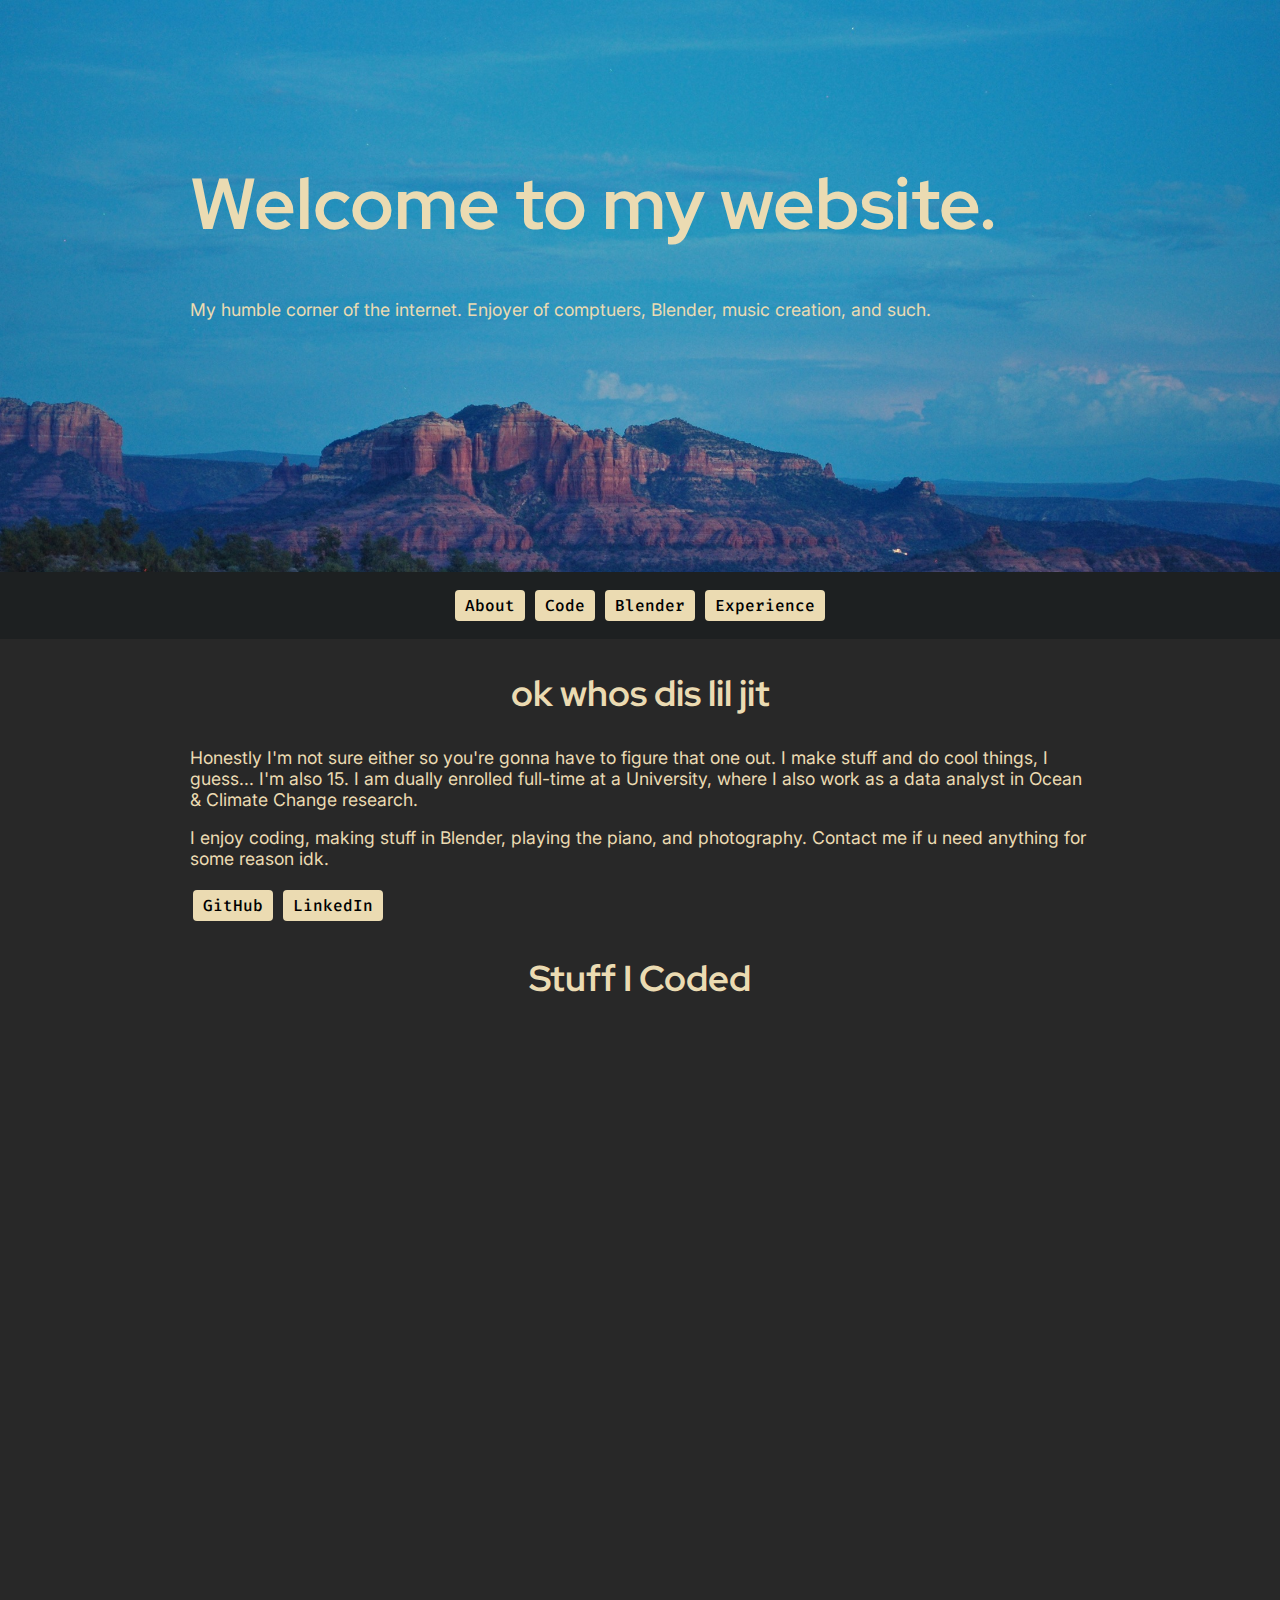
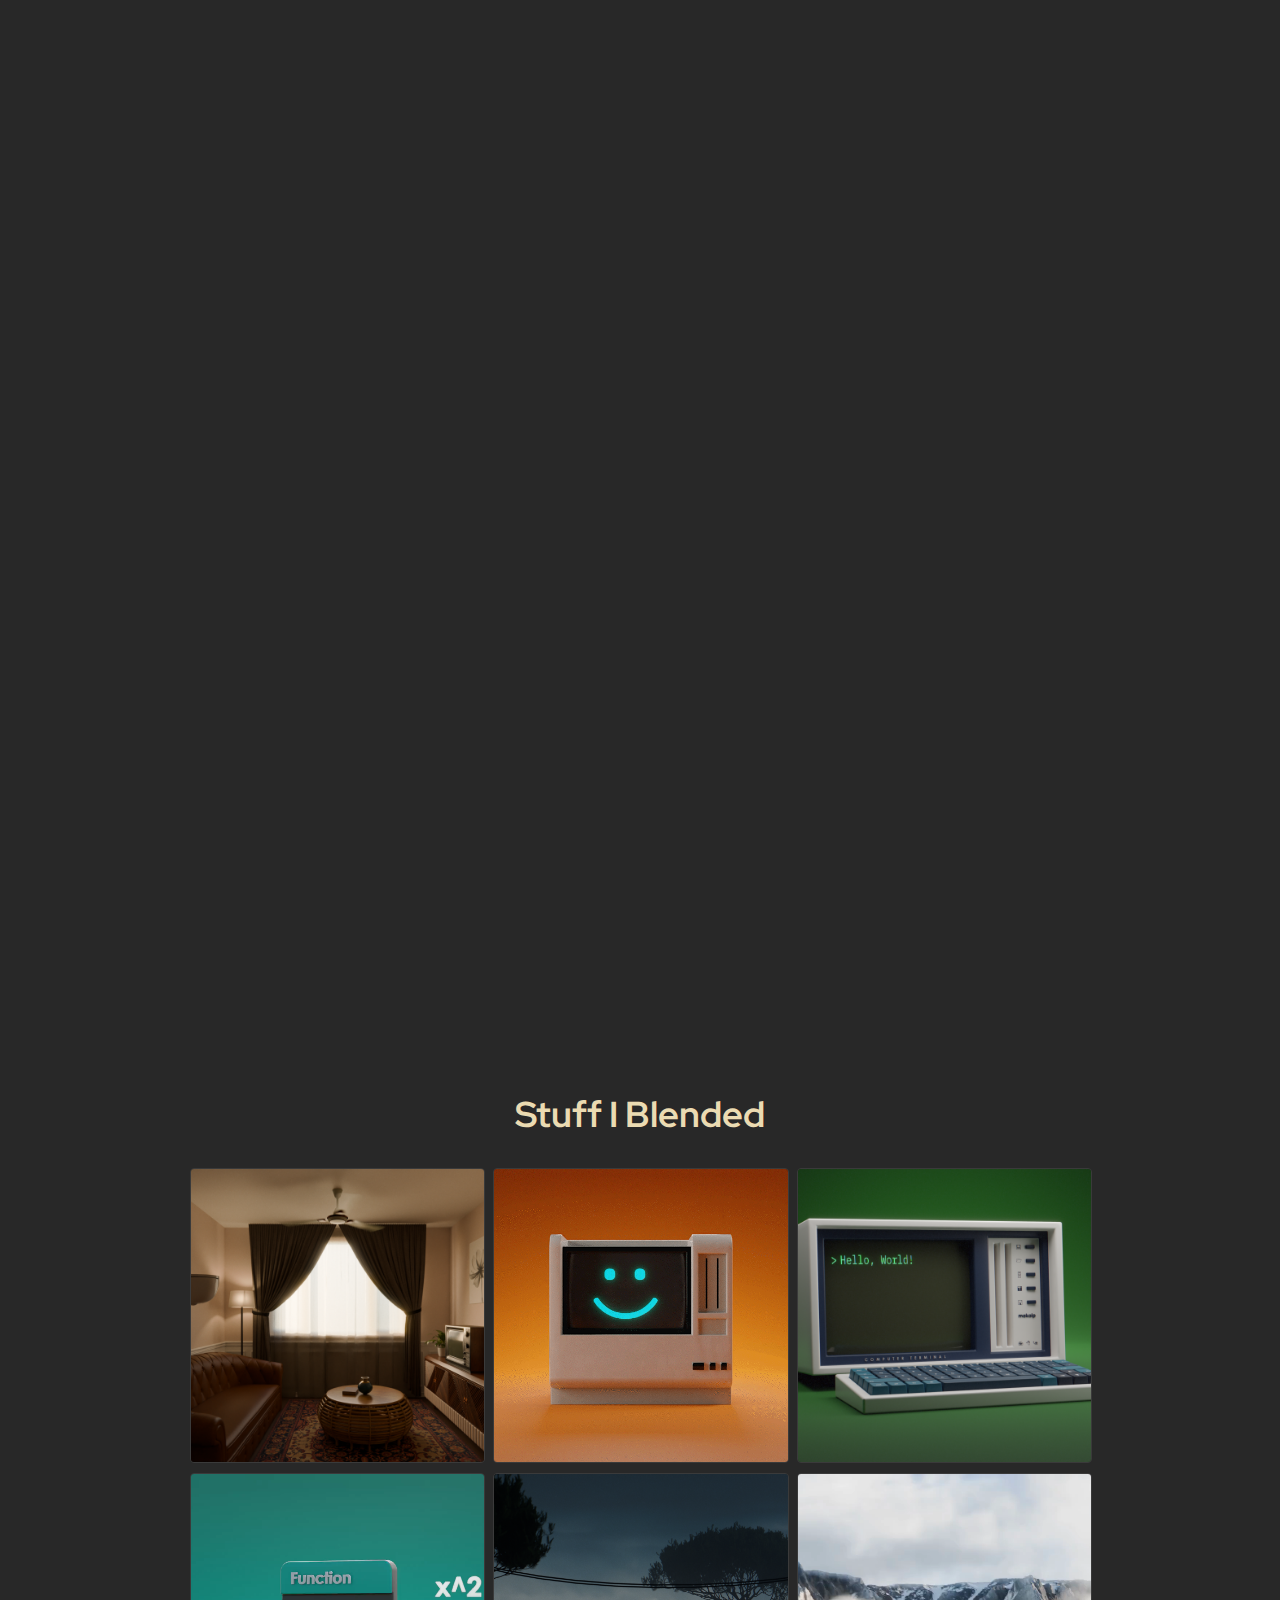
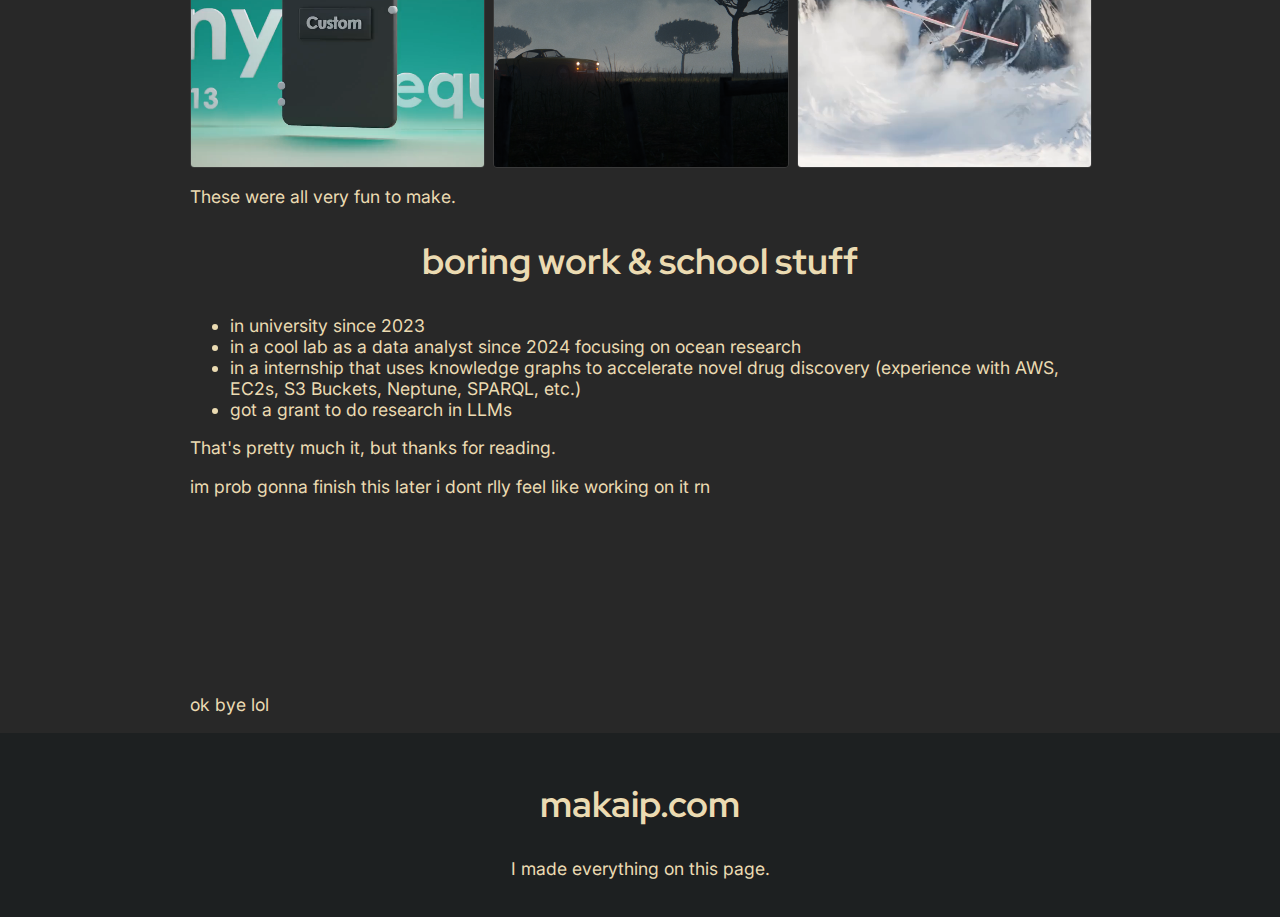
==== commit 6acad62d: "a" ====
--- a/index.html
+++ b/index.html
@@ -68,7 +68,7 @@
                 <div class="container">
                     <div class="text-box">
                         <h3>Bakify</h3>
-                        <p>Bakify, an online web application originally created for Ms. Baker's class, is designed to help users improve their writing by identifying and replacing analytical never-words. By highlighting these weak words that can obstruct your message, Bakify potentially enhances your writing. Additionally, the application automatically switches to dark mode at night for optimal user experience. As Bakify is still in beta, any feedback or suggestions from programmers would be appreciated and can be submitted through the website's built-in form. Keep in mind that not all features are currently available, but Bakify will continue to evolve and improve.</p>
+                        <p>Bakify, an online web application originally created for Ms. Baker's class, is designed to help users improve their writing by identifying and replacing analytical never-words. By highlighting these weak words that can obstruct your message, Bakify potentially enhances your writing. Additionally, the application automatically switches to dark mode at night for optimal user experience. </p>
                         <a href="https://bakify.page"><button>Try It</button></a>
                         <a href="https://github.com/makaip/bakify"><button>GitHub</button></a>
                     </div>
@@ -88,7 +88,17 @@
                         <a href="https://sudoku.alexcastronovo.com/"><button>Try It</button></a>
                         <a href="https://github.com/AlexanderJCS/multiplayer-sudoku"><button>GitHub</button></a>
                     </div>
-
+                </div>
+                <div class="container">
+                    <div class="text-box">
+                        <h3>Vote Weight Calculator</h3>
+                        <p>Created website UI design and frontend website for a vote weight calculator that compares the weight of a vote in two states. You can also see a heatmap of voting power by state. You can see how he did it on his website bc he did most of the work lmao. </p> 
+                        <a href="https://votecalc.alexcastronovo.com/"><button>Try It</button></a>
+                    </div>
+                    <span class="gap"></span>
+                    <div class="img-box">
+                        <img src="projects/votecalc.png" width="100%">
+                    </div>
                 </div>
             </div>
             <div id="blender">
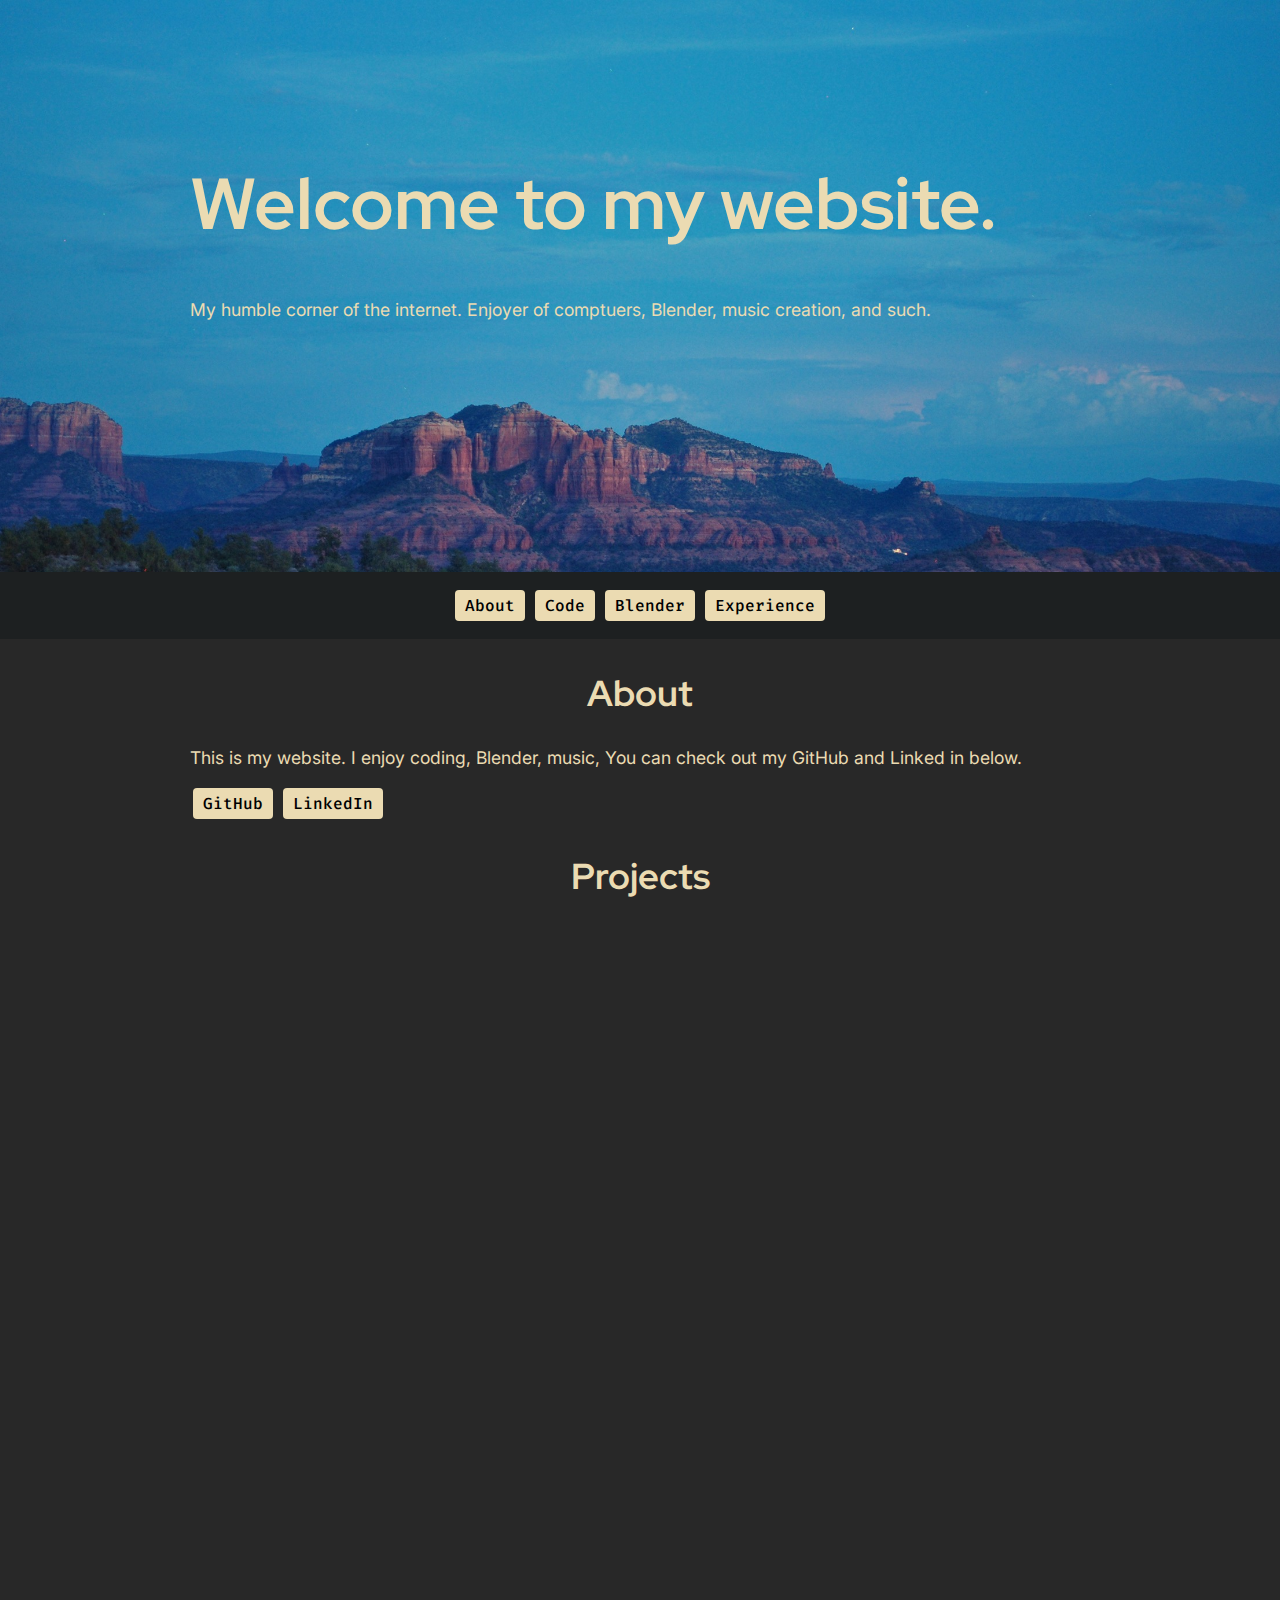
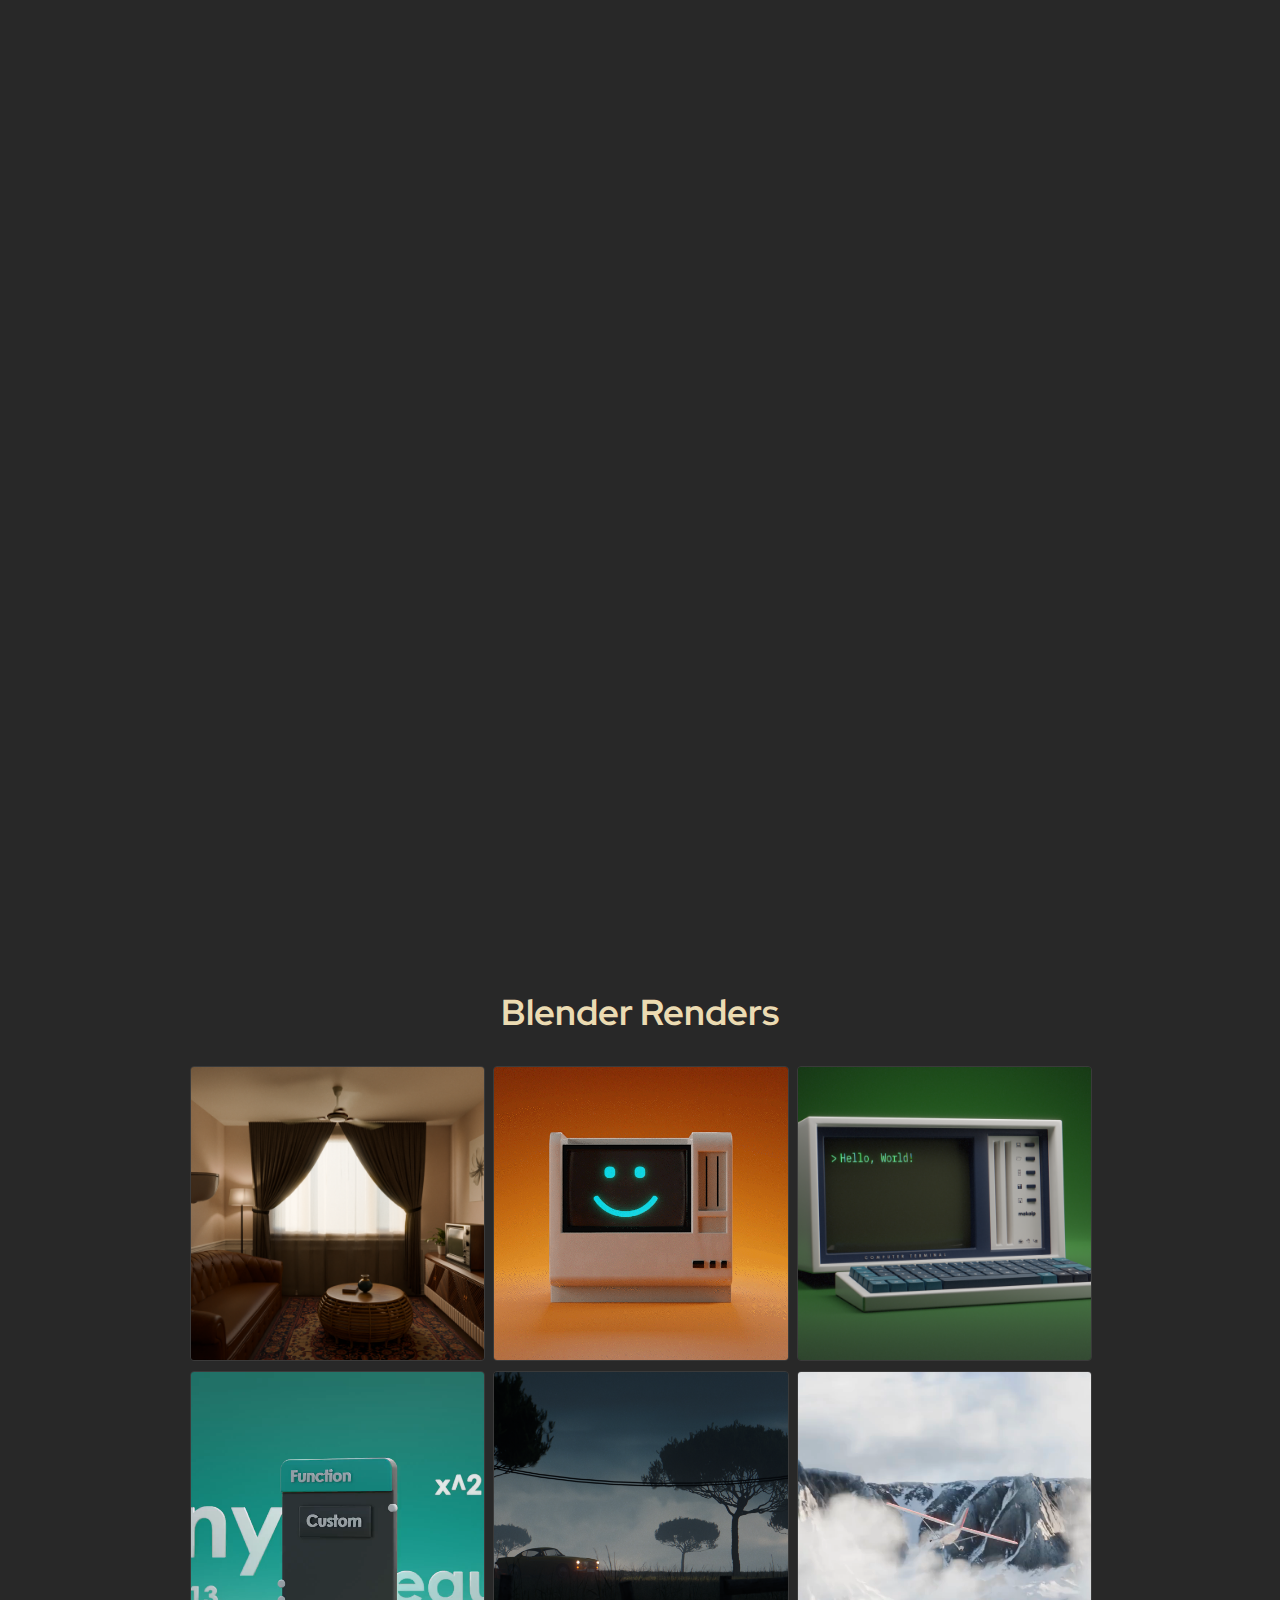
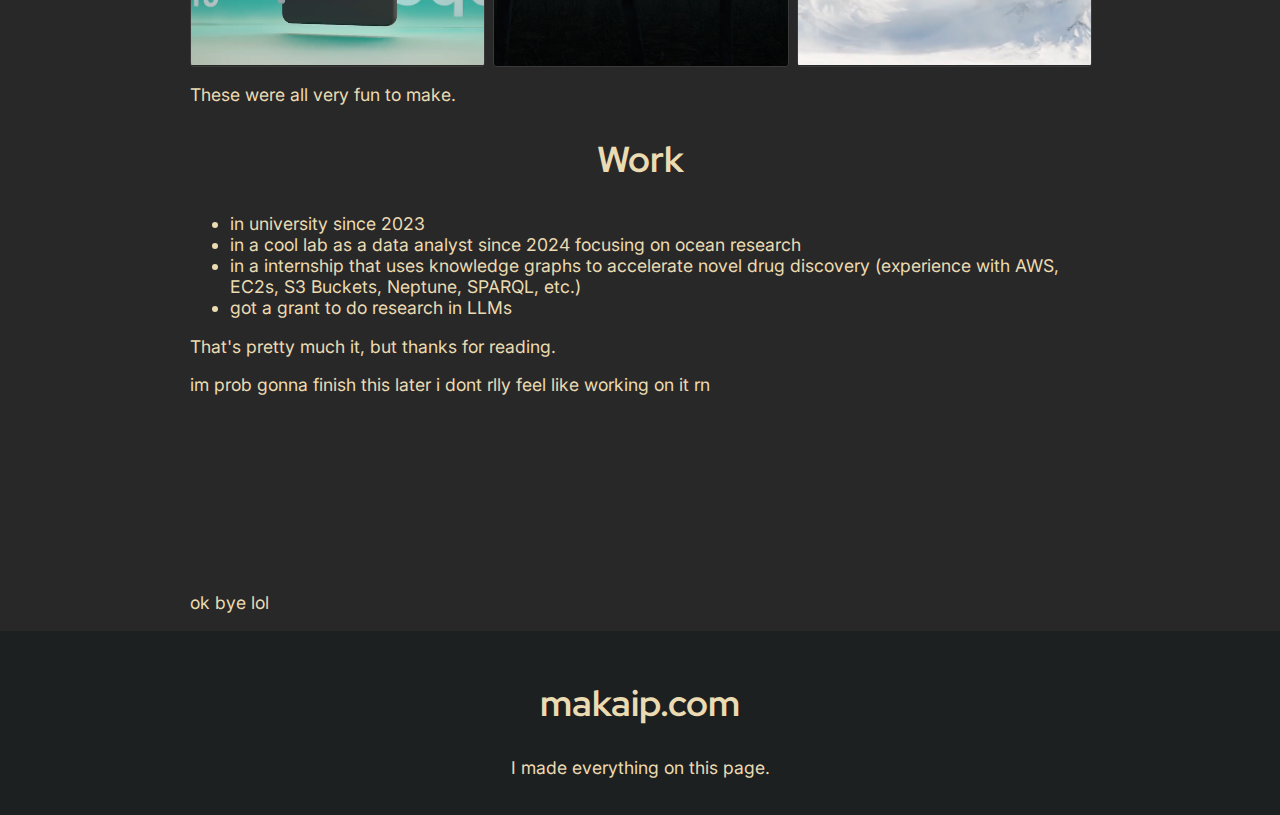
==== commit d7fc357a: "Update index.html" ====
--- a/index.html
+++ b/index.html
@@ -33,14 +33,13 @@
         </div>
         <div class="main">
             <div id="about">
-                <h2>ok whos dis lil jit</h2>
-                <p>Honestly I'm not sure either so you're gonna have to figure that one out. I make stuff and do cool things, I guess... I'm also 15. I am dually enrolled full-time at a University, where I also work as a data analyst in Ocean & Climate Change research.</p>
-                <p>I enjoy coding, making stuff in Blender, playing the piano, and photography. Contact me if u need anything for some reason idk.</p>
+                <h2>About</h2>
+                <p>This is my website. I enjoy coding, Blender, music, You can check out my GitHub and Linked in below. </p>
                 <a href="https://github.com/makaip"><button>GitHub</button></a>
                 <a href="https://www.linkedin.com/in/makai-p-8a9953302/"><button>LinkedIn</button></a>
             </div>
             <div id="code">
-                <h2>Stuff I Coded</h2>
+                <h2>Projects</h2>
                 <div class="container">
                     <div class="text-box">
                         <h3>Mathematix</h3>
@@ -102,7 +101,7 @@
                 </div>
             </div>
             <div id="blender">
-                <h2>Stuff I Blended</h2>
+                <h2>Blender Renders</h2>
                 <div>
                     <div class="image-grid">
                         <div class="image-item" data-type="img" data-src="/renders/RetroLivingroom.png"><img id="1" src="/renders/RetroLivingroom.png" alt=""></div>
@@ -116,7 +115,7 @@
                 </div>
             </div>
             <div id="experience">
-                <h2>boring work & school stuff</h2>
+                <h2>Work</h2>
                 <ul>
                     <li>in university since 2023</li>
                     <li>in a cool lab as a data analyst since 2024 focusing on ocean research</li>
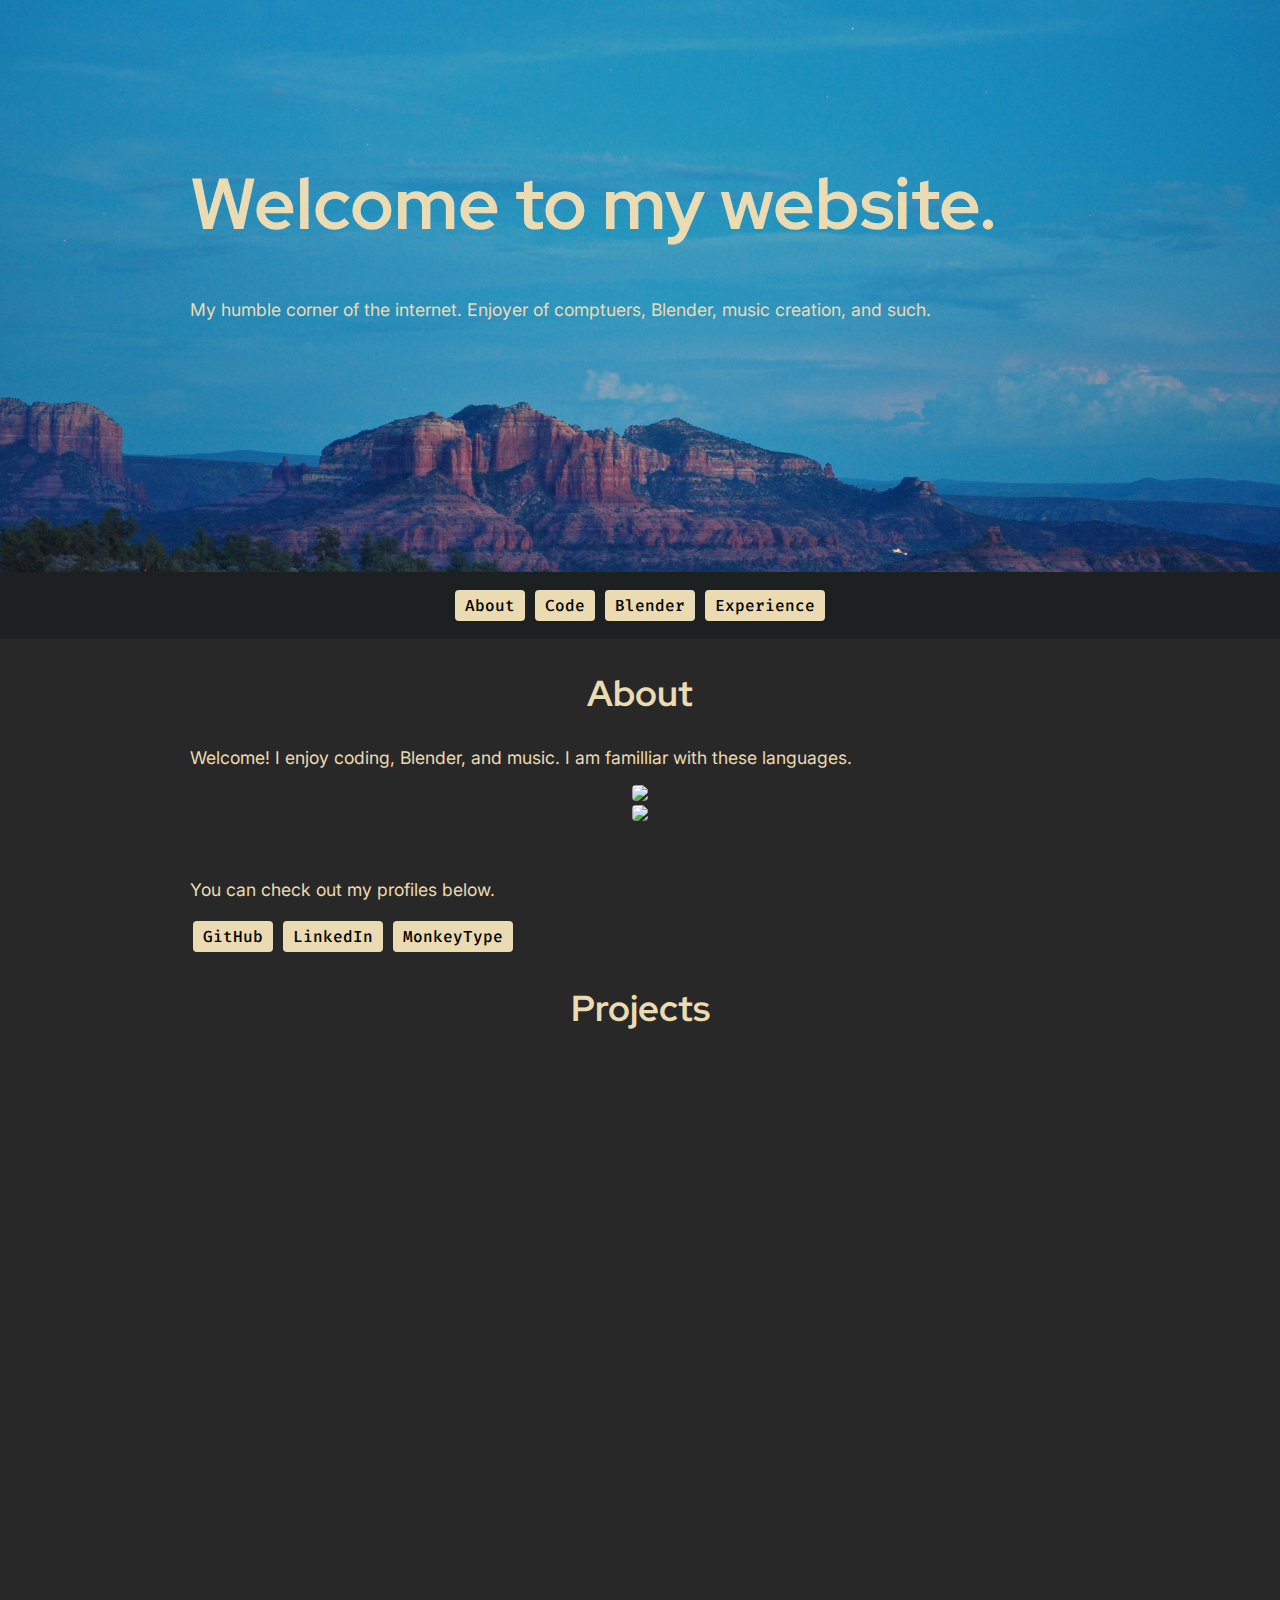
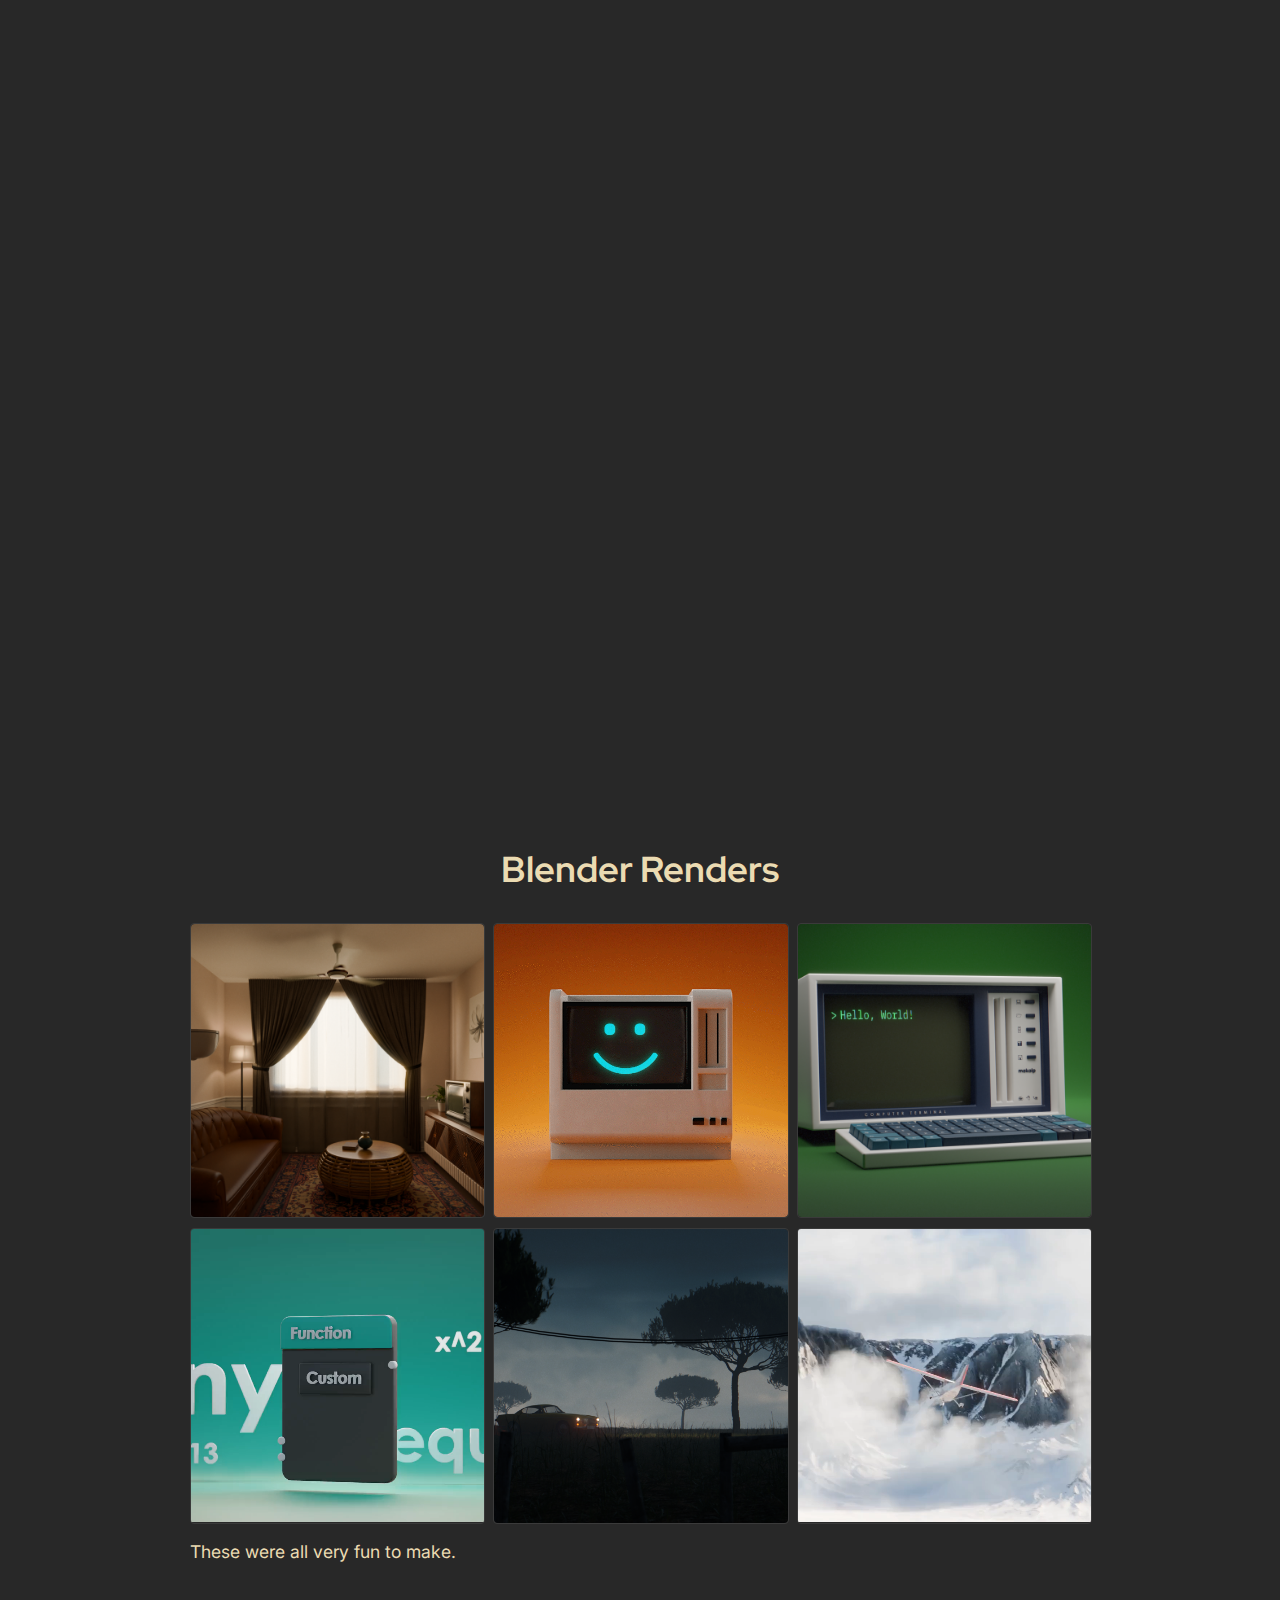
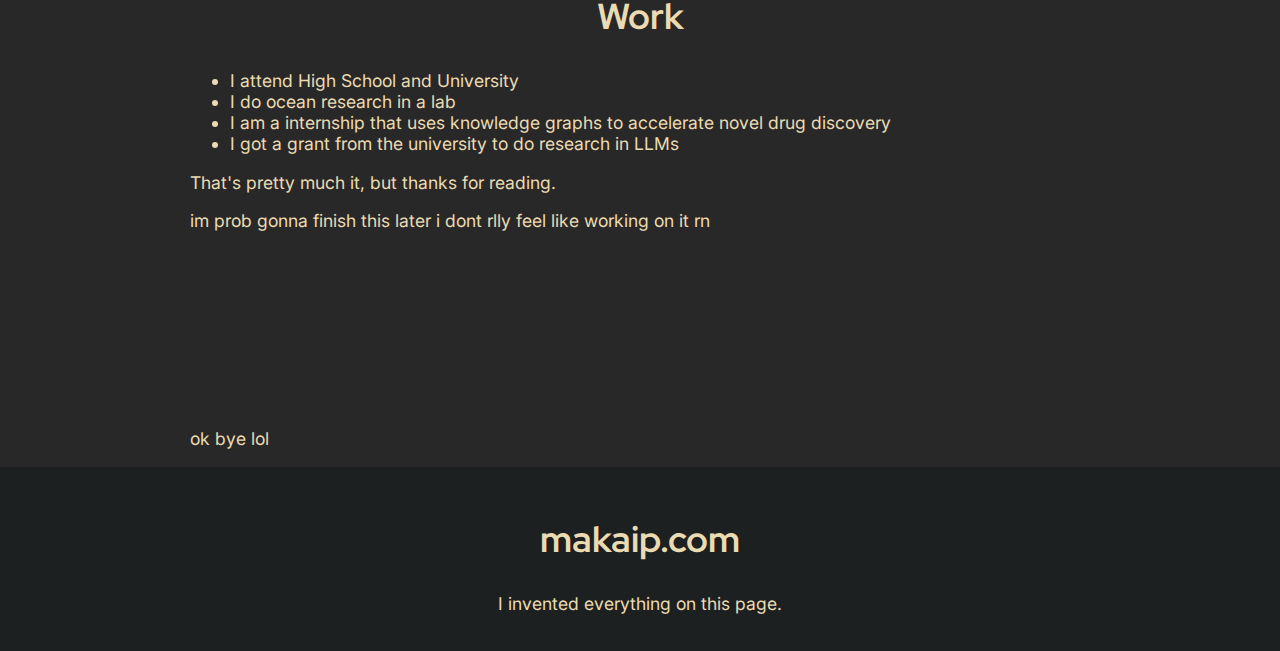
==== commit f96ca846: "bruh" ====
--- a/index.html
+++ b/index.html
@@ -31,12 +31,22 @@
             <button onclick="document.querySelector('#blender').scrollIntoView({behavior: 'smooth'});">Blender</button>
             <button onclick="document.querySelector('#experience').scrollIntoView({behavior: 'smooth'});">Experience</button>
         </div>
+
         <div class="main">
             <div id="about">
                 <h2>About</h2>
-                <p>This is my website. I enjoy coding, Blender, music, You can check out my GitHub and Linked in below. </p>
+                <p>Welcome! I enjoy coding, Blender, and music. I am familliar with these languages.</p>
+
+                <div style="text-align: center;">
+                    <img src="https://skillicons.dev/icons?i=html,css,js,flask,vue,py,c,cpp,cs,matlab,bash"><br>
+                    <img src="https://skillicons.dev/icons?i=unity,blender,anaconda,aws,git,docker,neovim,nodejs,nuxtjs,pytorch,raspberrypi,sklearn,">
+                </div>
+
+                <br><br>
+                <p>You can check out my profiles below.</p>
                 <a href="https://github.com/makaip"><button>GitHub</button></a>
                 <a href="https://www.linkedin.com/in/makai-p-8a9953302/"><button>LinkedIn</button></a>
+                <a href="https://monkeytype.com/profile/makaip"><button>MonkeyType</button></a>
             </div>
             <div id="code">
                 <h2>Projects</h2>
@@ -76,27 +86,21 @@
                         <img src="projects/bakify.png" width="100%">
                     </div>
                 </div>
-                <div class="container">
-                    <div class="img-box">
-                        <img src="projects/sudoku.png" width="100%">
+                <div class="card-container">
+                    <div class="container" style="flex: 30;">
+                        <div class="text-box">
+                            <h3>Multiplayer Sudoku</h3>
+                            <p>Helped with UX/UI design and light frontend development in Alex Castronovo's <em>Multiplayer Sudoku</em>, which you can play online and check out on his website. I also made original icons for the game in Blender. Alex did all the hard stuff I just made it look pretty lol. </p>
+                            <a href="https://sudoku.alexcastronovo.com/"><button>Try It</button></a>
+                            <a href="https://github.com/AlexanderJCS/multiplayer-sudoku"><button>GitHub</button></a>
+                        </div>
                     </div>
-                    <span class="gap"></span>
-                    <div class="text-box">
-                        <h3>Multiplayer Sudoku</h3>
-                        <p>Helped with UX/UI design and light frontend development in Alex Castronovo's <em>Multiplayer Sudoku</em>, which you can play online and check out on his website. I also made original icons for the game in Blender. Alex did all the hard stuff I just made it look pretty lol. </p>
-                        <a href="https://sudoku.alexcastronovo.com/"><button>Try It</button></a>
-                        <a href="https://github.com/AlexanderJCS/multiplayer-sudoku"><button>GitHub</button></a>
-                    </div>
-                </div>
-                <div class="container">
-                    <div class="text-box">
-                        <h3>Vote Weight Calculator</h3>
-                        <p>Created website UI design and frontend website for a vote weight calculator that compares the weight of a vote in two states. You can also see a heatmap of voting power by state. You can see how he did it on his website bc he did most of the work lmao. </p> 
-                        <a href="https://votecalc.alexcastronovo.com/"><button>Try It</button></a>
-                    </div>
-                    <span class="gap"></span>
-                    <div class="img-box">
-                        <img src="projects/votecalc.png" width="100%">
+                    <div class="container" style="flex: 30;">
+                        <div class="text-box">
+                            <h3>Vote Weight Calculator</h3>
+                            <p>Created website UI design and frontend website for a vote weight calculator that compares the weight of a vote in two states. You can also see a heatmap of voting power by state. You can see how he did it on his website bc he did most of the work lmao. </p> 
+                            <a href="https://votecalc.alexcastronovo.com/"><button>Try It</button></a>
+                        </div>
                     </div>
                 </div>
             </div>
@@ -117,10 +121,10 @@
             <div id="experience">
                 <h2>Work</h2>
                 <ul>
-                    <li>in university since 2023</li>
-                    <li>in a cool lab as a data analyst since 2024 focusing on ocean research</li>
-                    <li>in a internship that uses knowledge graphs to accelerate novel drug discovery (experience with AWS, EC2s, S3 Buckets, Neptune, SPARQL, etc.)</li>
-                    <li>got a grant to do research in LLMs</li>
+                    <li>I attend High School and University</li>
+                    <li>I do ocean research in a lab</li>
+                    <li>I am a internship that uses knowledge graphs to accelerate novel drug discovery</li>
+                    <li>I got a grant from the university to do research in LLMs</li>
                 </ul>
             </div>
             <div>
@@ -152,6 +156,6 @@
     <footer>
         <br>
         <h2>makaip.com</h2>
-        <p>I made everything on this page. </p>
+        <p>I invented everything on this page. </p>
     </footer>
 </html>--- a/style.css
+++ b/style.css
@@ -74,6 +74,10 @@
     padding: 20px;
     padding-top: 0px;
     text-align: center;
+}
+
+img {
+    border-radius: 4px;
 }
 
 .main,.em-main {
@@ -201,6 +205,11 @@
     cursor: pointer;
 }
 
+.card-container {
+    display: flex;
+    flex-wrap: wrap;
+    gap: 50px;
+}
 
 .modal {
     display: none; 
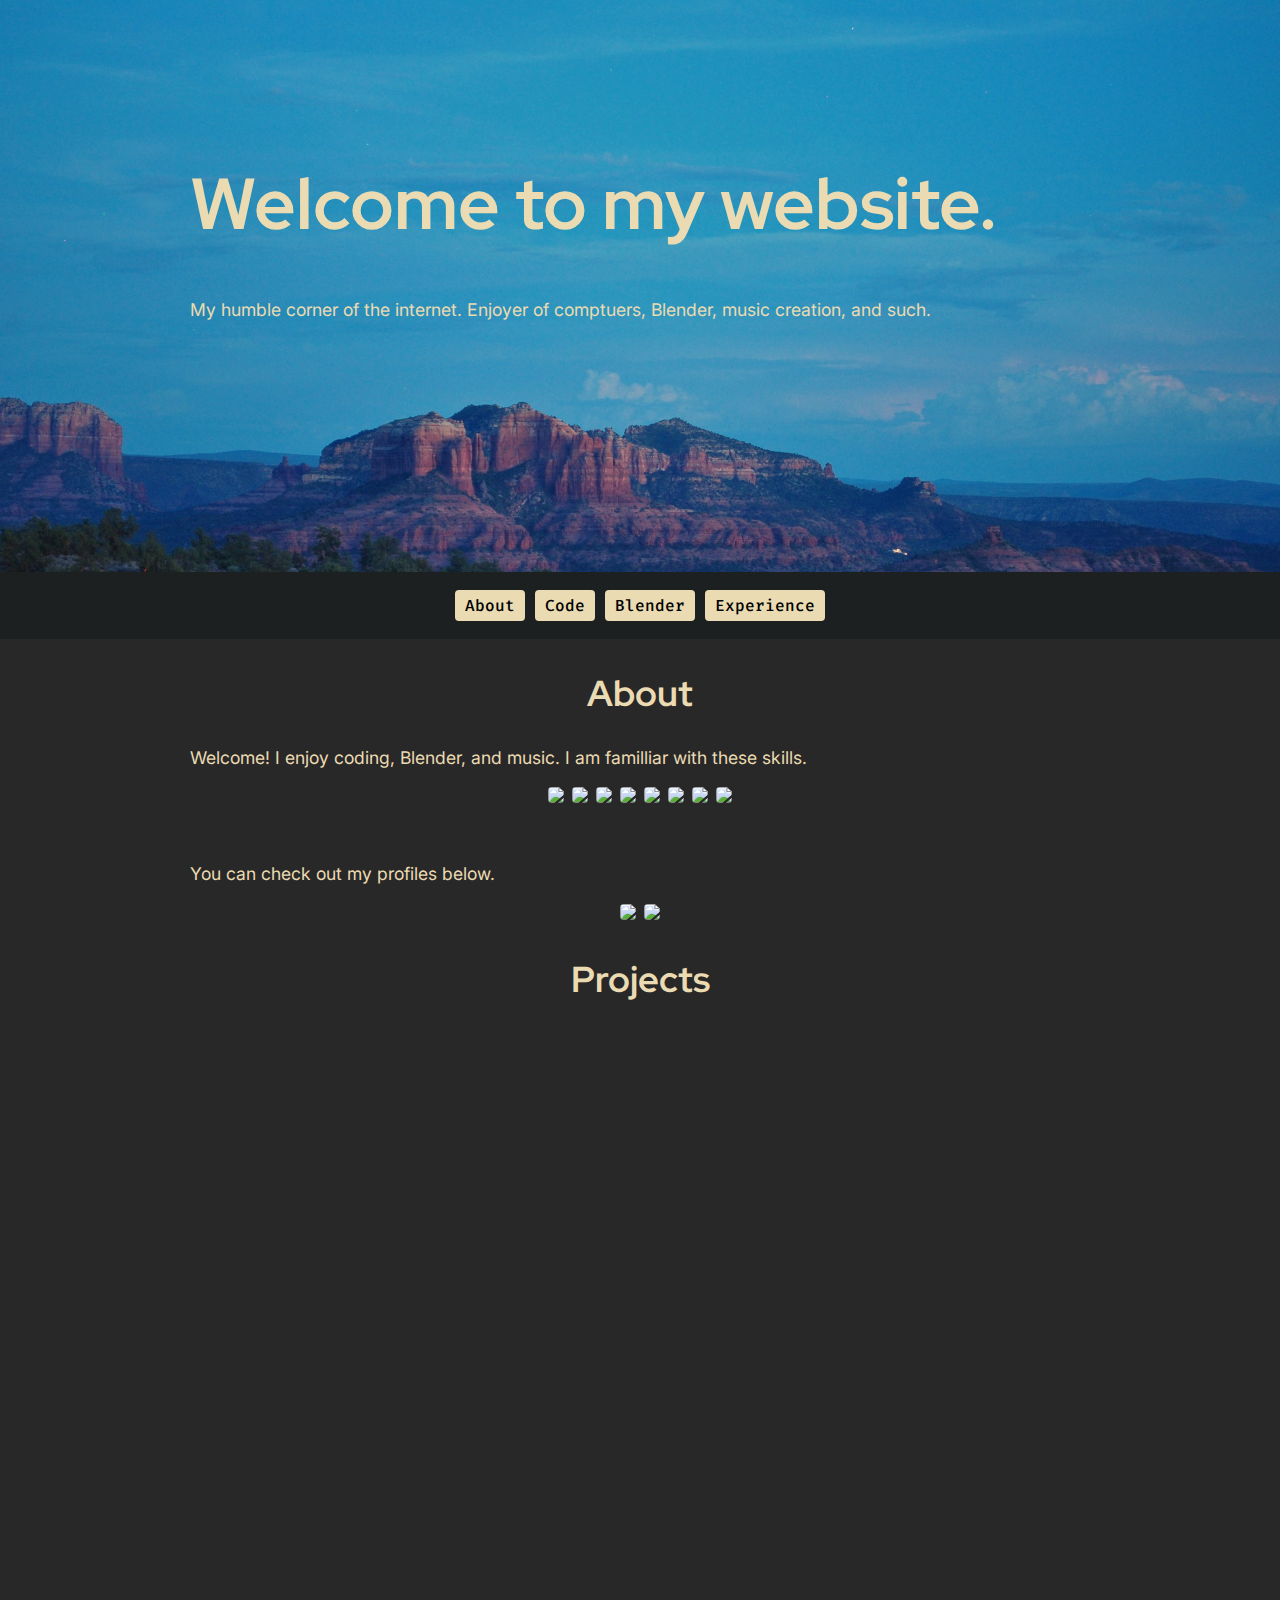
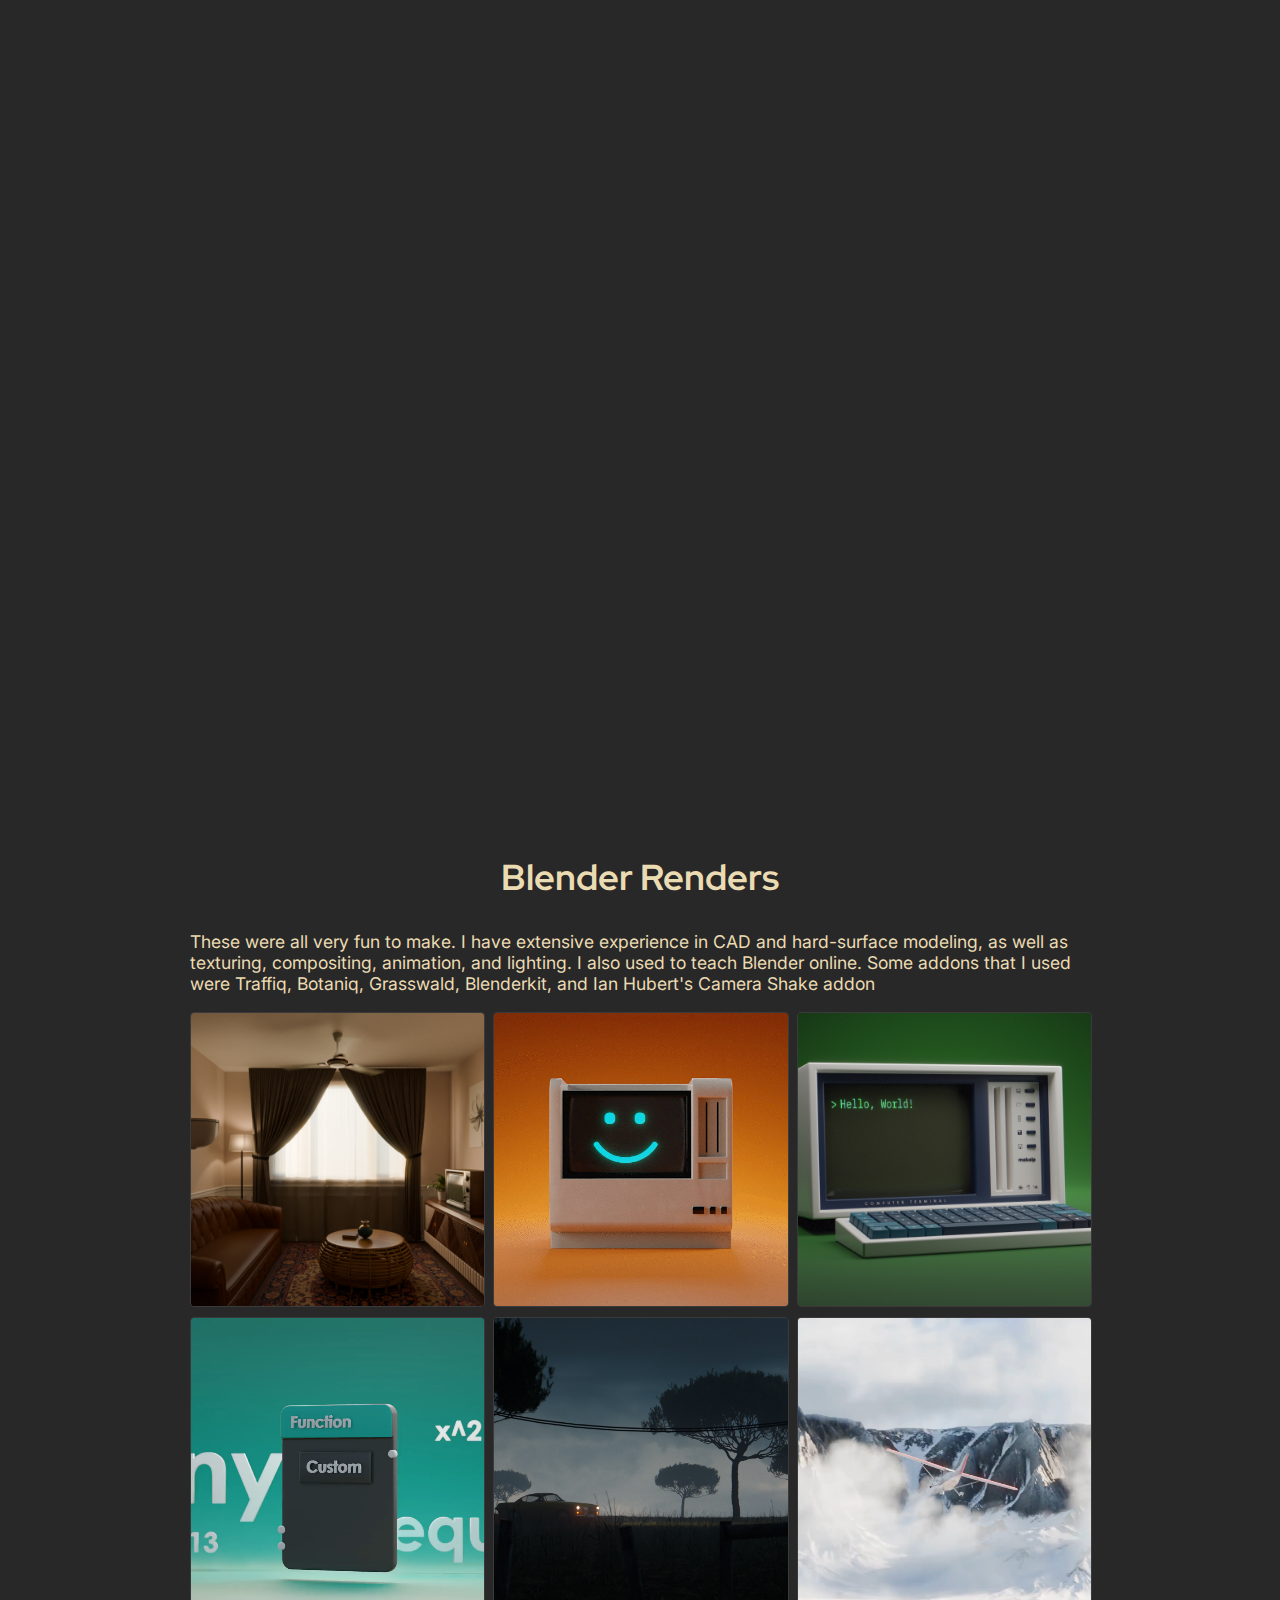
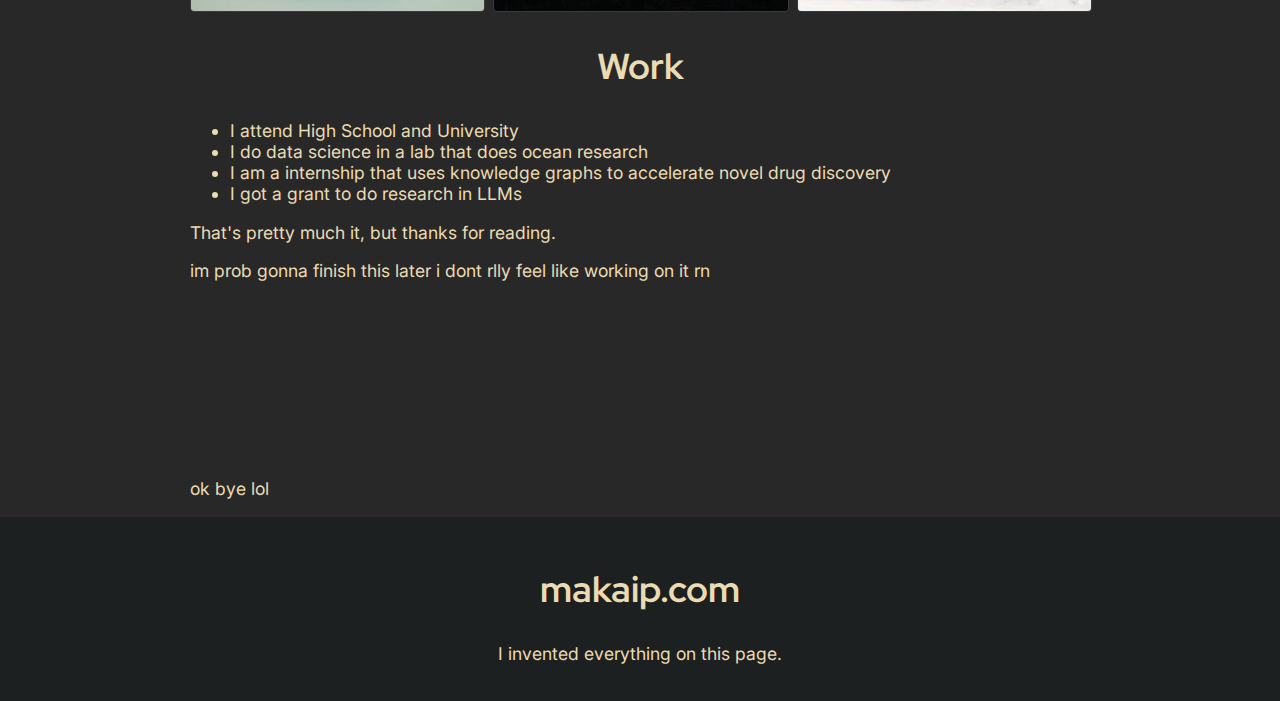
==== commit 1bdc5341: "made more gooder" ====
--- a/index.html
+++ b/index.html
@@ -35,24 +35,36 @@
         <div class="main">
             <div id="about">
                 <h2>About</h2>
-                <p>Welcome! I enjoy coding, Blender, and music. I am familliar with these languages.</p>
+                <p>Welcome! I enjoy coding, Blender, and music. I am familliar with these skills.</p>
 
                 <div style="text-align: center;">
-                    <img src="https://skillicons.dev/icons?i=html,css,js,flask,vue,py,c,cpp,cs,matlab,bash"><br>
-                    <img src="https://skillicons.dev/icons?i=unity,blender,anaconda,aws,git,docker,neovim,nodejs,nuxtjs,pytorch,raspberrypi,sklearn,">
+                    <img src="https://skillicons.dev/icons?i=html,css,js,nodejs">
+                    <img src="https://skillicons.dev/icons?i=flask,vue,tailwind,nuxtjs">
+                    <img src="https://skillicons.dev/icons?i=py,matlab,c,cpp">
+                    <img src="https://skillicons.dev/icons?i=cs,bash,md,latex">
+                    <img src="https://skillicons.dev/icons?i=unity,blender,figma,anaconda">
+                    <img src="https://skillicons.dev/icons?i=ros,docker,neovim,vscode">
+                    <img src="https://skillicons.dev/icons?i=cloudflare,aws,nginx">
+                    <img src="https://skillicons.dev/icons?i=raspberrypi,arduino,obsidian">
+                    
                 </div>
-
                 <br><br>
                 <p>You can check out my profiles below.</p>
-                <a href="https://github.com/makaip"><button>GitHub</button></a>
-                <a href="https://www.linkedin.com/in/makai-p-8a9953302/"><button>LinkedIn</button></a>
-                <a href="https://monkeytype.com/profile/makaip"><button>MonkeyType</button></a>
+                <div style="text-align: center;">
+                    <a href="https://github.com/makaip"><img src="https://skillicons.dev/icons?i=github"></a>
+                    <a href="https://www.linkedin.com/in/makai-p-8a9953302/"><img src="https://skillicons.dev/icons?i=linkedin"></a>
+                </div>
             </div>
             <div id="code">
                 <h2>Projects</h2>
                 <div class="container">
                     <div class="text-box">
-                        <h3>Mathematix</h3>
+                        <div style="display: flex; justify-content: space-between; align-items: center;">
+                            <h3 style="flex: 1;">Mathematix</h3>
+                            <div style="flex: 1; text-align: right; margin-left: 15px; margin-top: 2px;">
+                                <img src="https://skillicons.dev/icons?i=html,css,js" style=" height: 30px;">
+                            </div>
+                        </div>
                         <p>Lead developer and creator of Mathematix, a nodeblock-based math webapp designed to make  graphing calculators more accessible and easy to use. Using node blocks, the interface allows users to drag and drop mathematical operations, enabling them to connect them together in order to calculate certain functions. It is designed to be ultra-lightweight, with the entire system created from scratch using JavaScript canvases. The project won first place in the <em>YCW QBitX Hacks</em> Hackathon among over 590 participants nationwide. I also animated a short advertisment in Blender that you can view <a onclick="document.querySelector('#mathematix-vid').scrollIntoView({behavior: 'smooth'});">here</a>.</p>
                         <a href="https://makaip.com/mathematix"><button>Try It</button></a>
                         <a href="https://devpost.com/software/mathematix"><button>DevPost</button></a>
@@ -69,14 +81,24 @@
                     </div>
                     <span class="gap"></span>
                     <div class="text-box">
-                        <h3>Clevulator</h3>
+                        <div style="display: flex; justify-content: space-between; align-items: center;">
+                            <h3 style="flex: 1;">Clevulator</h3>
+                            <div style="flex: 1; text-align: right; margin-left: 15px; margin-top: 2px;">
+                                <img src="https://skillicons.dev/icons?i=unity,cs,blender" style=" height: 30px;">
+                            </div>
+                        </div>
                         <p>Written in C# and inspired by <em>Goat Simulator</em>, the game was created in the Unity Game Engine to simulate the experience of Mr. Clevenger (my former history teacher). The player can play as Mr. Clevenger using state-of-the-art motion tracking technology made available by Adobe Mixamo. Furthermore, Unity Navmesh allow for more realistic NPCs, which are able to walk, talk, and interact with their environment. The environment was created using reality capture software <em>Scaniverse</em> to create accurately-scaled models.</p> 
                         <a href="https://clevulator.makaip.com/"><button>Try It</button></a>
                     </div>
                 </div>
                 <div class="container">
                     <div class="text-box">
-                        <h3>Bakify</h3>
+                        <div style="display: flex; justify-content: space-between; align-items: center;">
+                            <h3 style="flex: 1;">Bakify</h3>
+                            <div style="flex: 1; text-align: right; margin-left: 15px; margin-top: 2px;">
+                                <img src="https://skillicons.dev/icons?i=html,css,js" style=" height: 30px;">
+                            </div>
+                        </div>
                         <p>Bakify, an online web application originally created for Ms. Baker's class, is designed to help users improve their writing by identifying and replacing analytical never-words. By highlighting these weak words that can obstruct your message, Bakify potentially enhances your writing. Additionally, the application automatically switches to dark mode at night for optimal user experience. </p>
                         <a href="https://bakify.page"><button>Try It</button></a>
                         <a href="https://github.com/makaip/bakify"><button>GitHub</button></a>
@@ -106,6 +128,9 @@
             </div>
             <div id="blender">
                 <h2>Blender Renders</h2>
+                <p>These were all very fun to make. I have extensive experience in CAD and hard-surface modeling, as well as texturing,
+                    compositing, animation, and lighting. I also used to teach Blender online. Some addons that I used were Traffiq,
+                    Botaniq, Grasswald, Blenderkit, and Ian Hubert's Camera Shake addon</p>
                 <div>
                     <div class="image-grid">
                         <div class="image-item" data-type="img" data-src="/renders/RetroLivingroom.png"><img id="1" src="/renders/RetroLivingroom.png" alt=""></div>
@@ -115,16 +140,15 @@
                         <div class="image-item" data-type="img" data-src="/renders/Field1.png"><img id="5" src="/renders/Field1.png" alt=""></div>
                         <div class="image-item" data-type="video" data-src="/renders/PlaneFinalWide.mp4"><video id="6" src="/renders/PlaneFinalWide.mp4" alt=""></video></div>
                     </div>
-                    <p>These were all very fun to make. </p>
                 </div>
             </div>
             <div id="experience">
                 <h2>Work</h2>
                 <ul>
                     <li>I attend High School and University</li>
-                    <li>I do ocean research in a lab</li>
+                    <li>I do data science in a lab that does ocean research</li>
                     <li>I am a internship that uses knowledge graphs to accelerate novel drug discovery</li>
-                    <li>I got a grant from the university to do research in LLMs</li>
+                    <li>I got a grant to do research in LLMs</li>
                 </ul>
             </div>
             <div>
--- a/style.css
+++ b/style.css
@@ -78,6 +78,7 @@
 
 img {
     border-radius: 4px;
+    margin: 2px;
 }
 
 .main,.em-main {
@@ -203,6 +204,8 @@
     height: 100%;
     object-fit: cover;
     cursor: pointer;
+    margin: 0px;
+    border-radius: 0px;
 }
 
 .card-container {
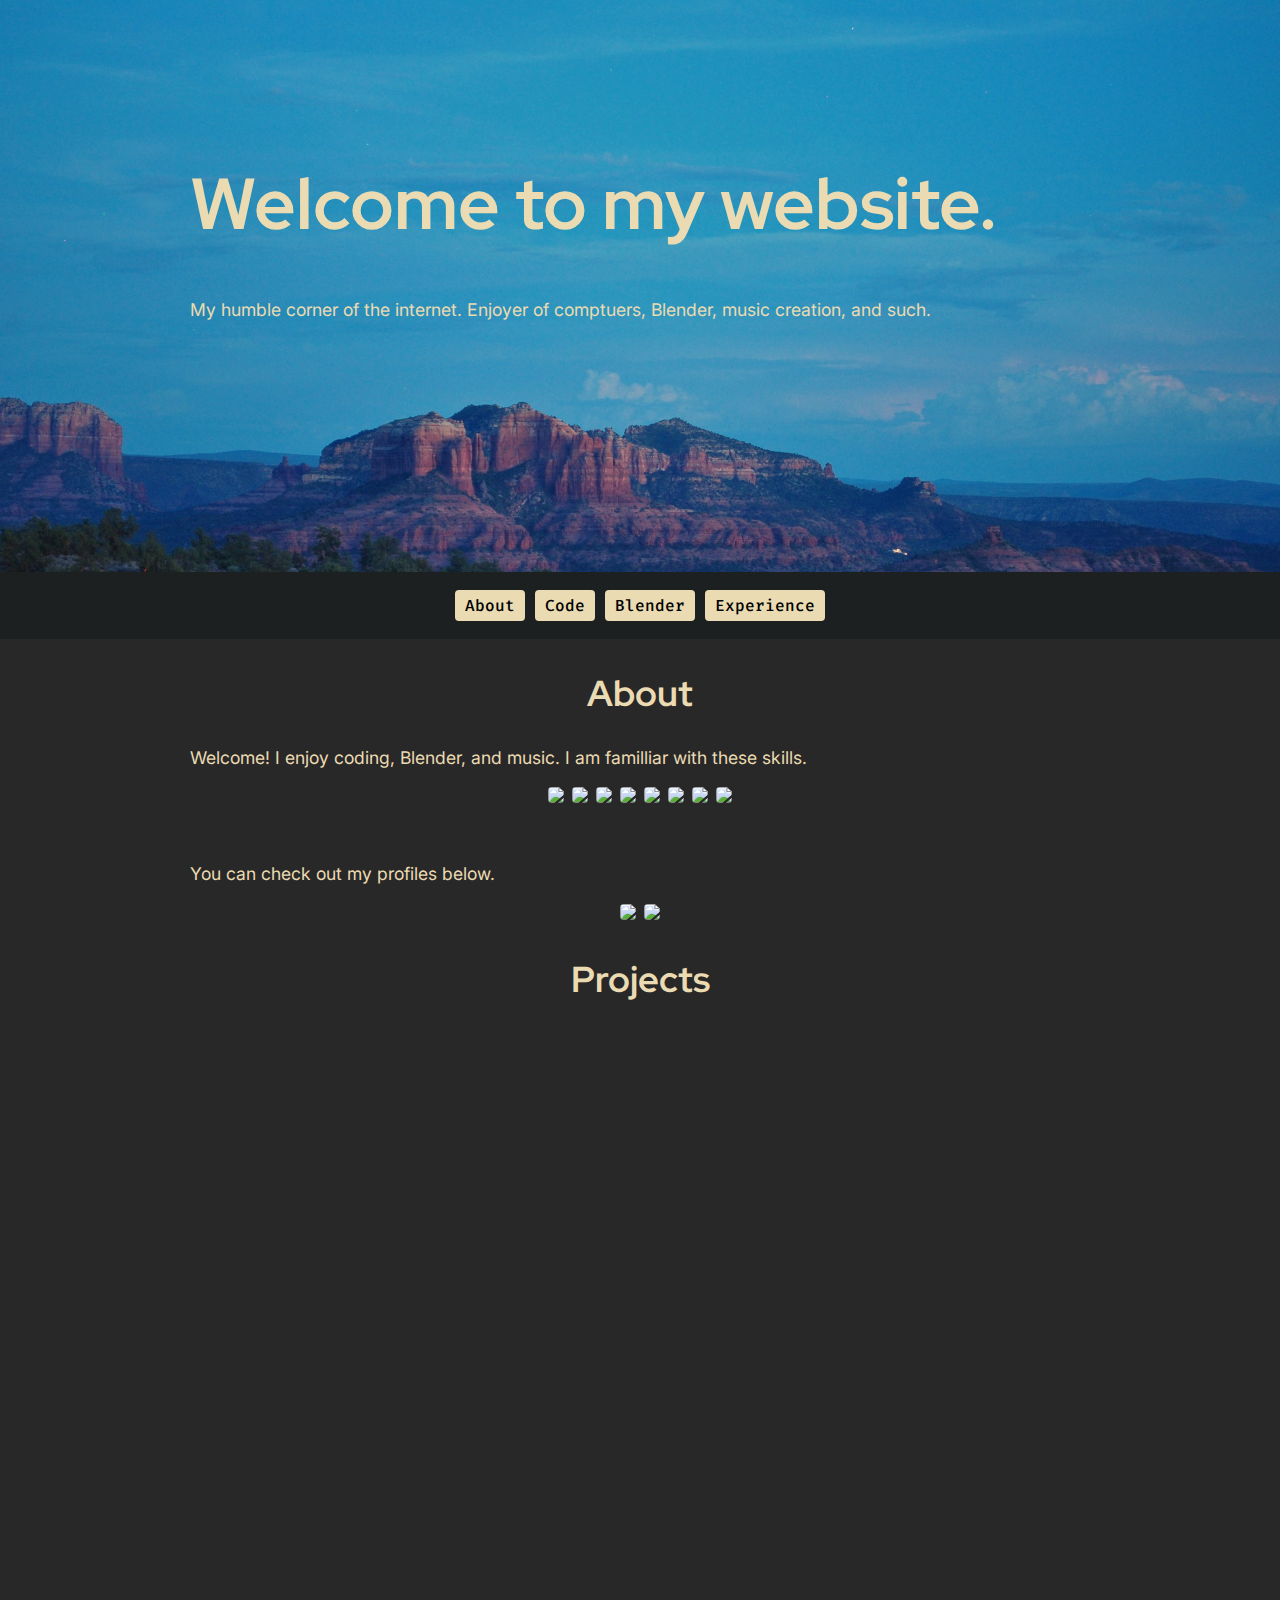
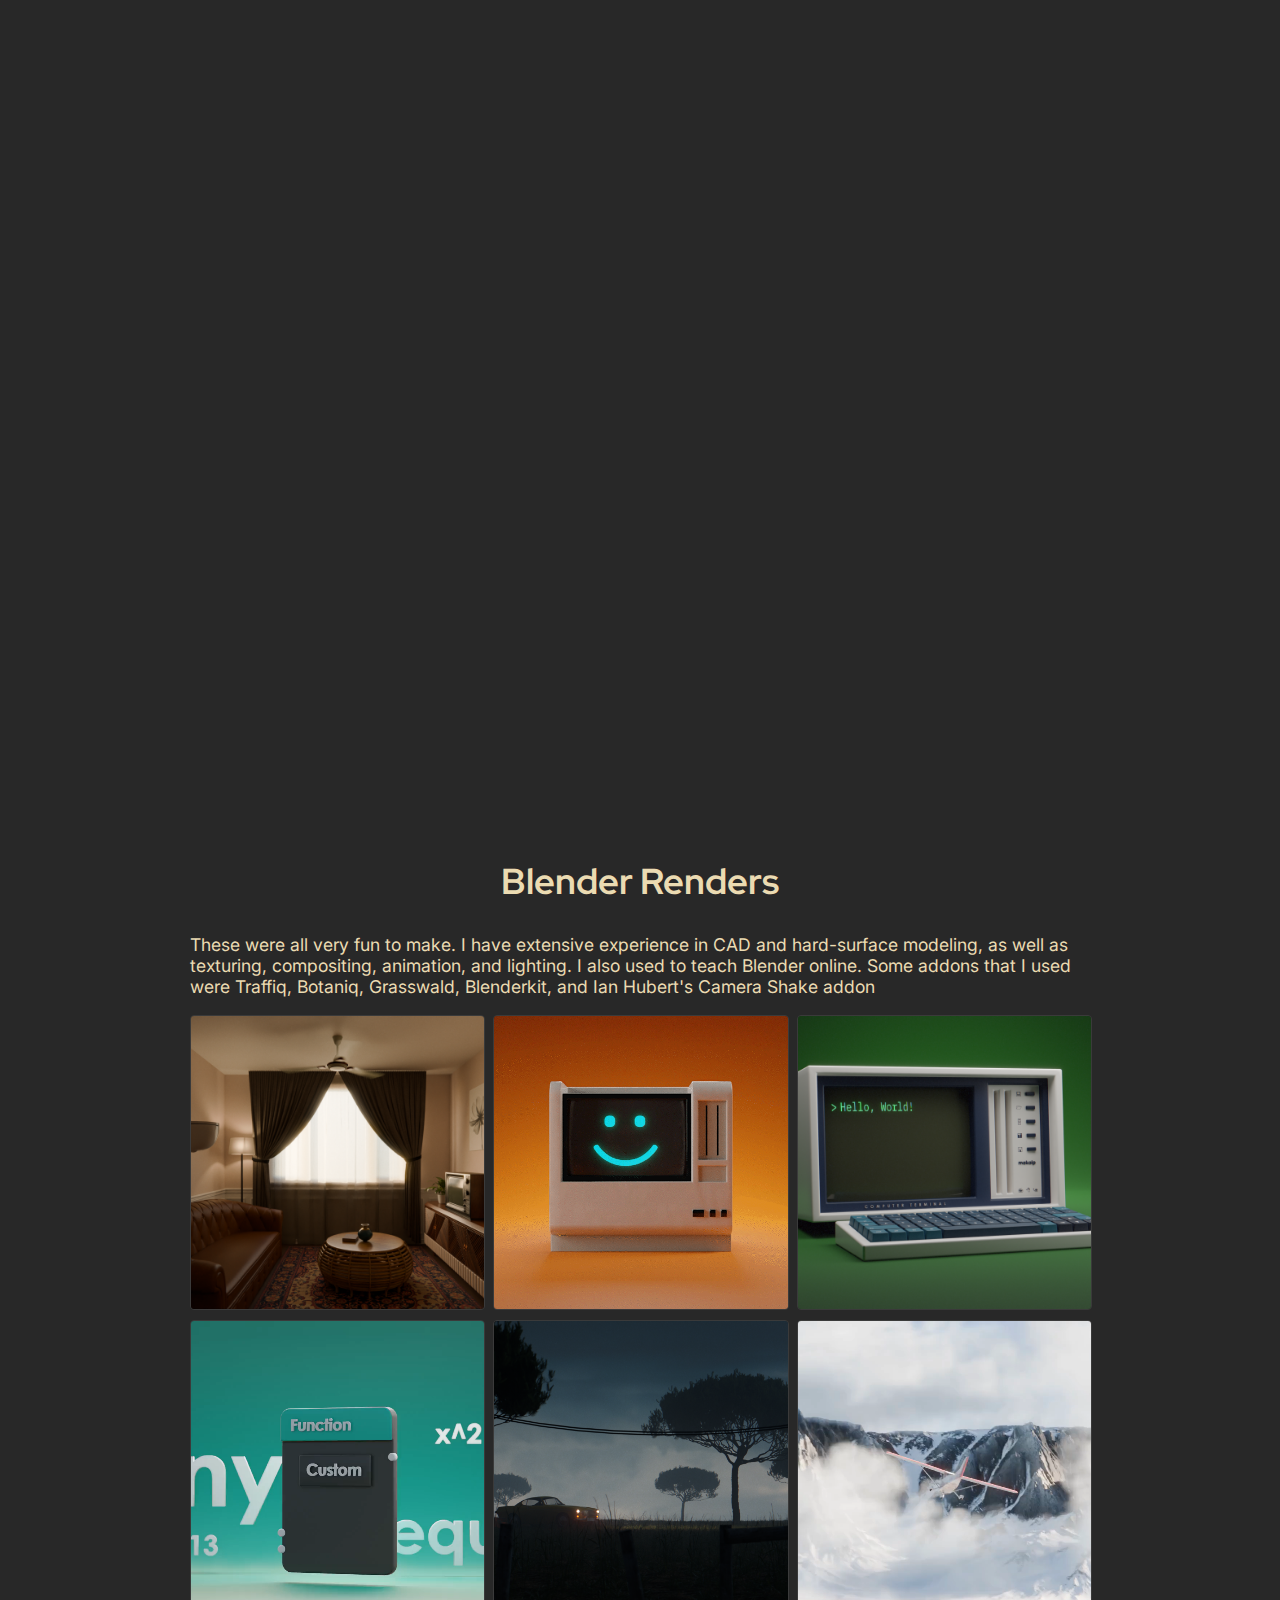
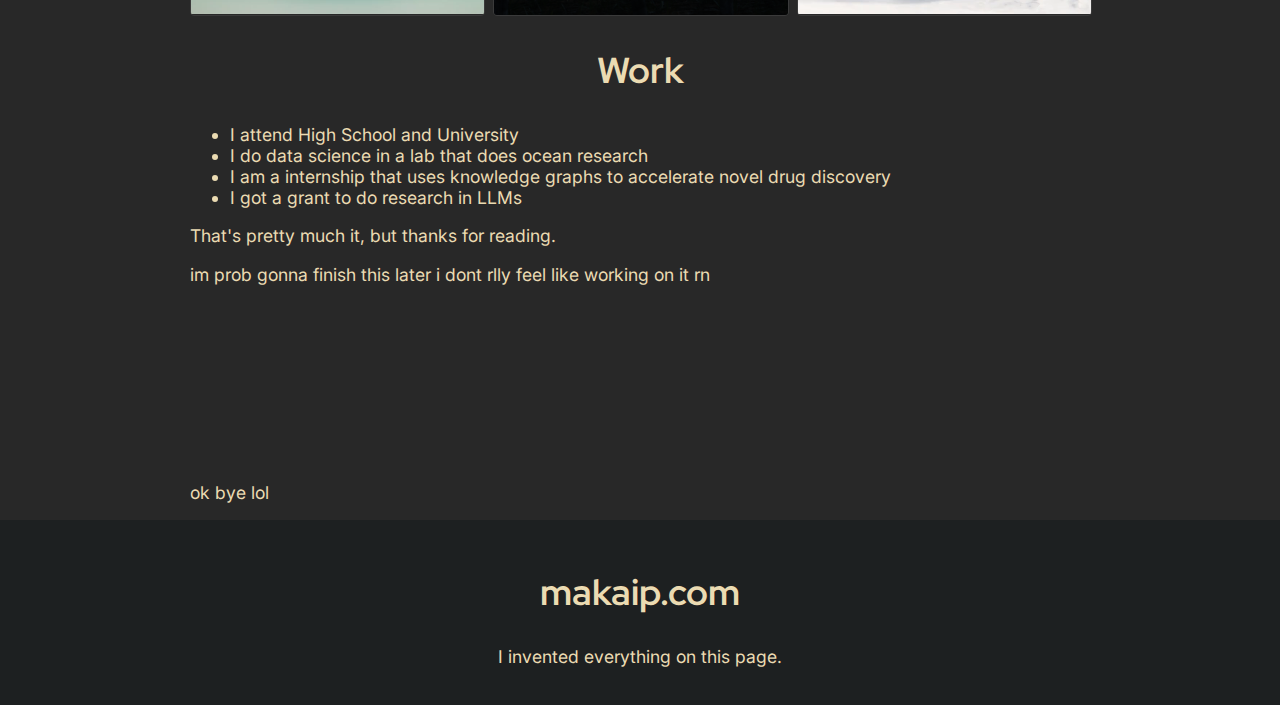
==== commit 4568a70e: "fart" ====
--- a/index.html
+++ b/index.html
@@ -91,21 +91,21 @@
                         <a href="https://clevulator.makaip.com/"><button>Try It</button></a>
                     </div>
                 </div>
-                <div class="container">
-                    <div class="text-box">
-                        <div style="display: flex; justify-content: space-between; align-items: center;">
-                            <h3 style="flex: 1;">Bakify</h3>
-                            <div style="flex: 1; text-align: right; margin-left: 15px; margin-top: 2px;">
-                                <img src="https://skillicons.dev/icons?i=html,css,js" style=" height: 30px;">
-                            </div>
+                <div class="card-container">
+                    <div class="container" style="flex: 30;">
+                        <div class="text-box">
+                            <h3>Bakify</h3>
+                            <p>Bakify, an online web application originally created for Ms. Baker's class, is designed to help users improve their writing by identifying and replacing analytical never-words. By highlighting these weak words that can obstruct your message, Bakify potentially enhances your writing. Additionally, the application automatically switches to dark mode at night for optimal user experience. </p>
+                            <a href="https://bakify.page"><button>Try It</button></a>
+                            <a href="https://github.com/makaip/bakify"><button>GitHub</button></a>
                         </div>
-                        <p>Bakify, an online web application originally created for Ms. Baker's class, is designed to help users improve their writing by identifying and replacing analytical never-words. By highlighting these weak words that can obstruct your message, Bakify potentially enhances your writing. Additionally, the application automatically switches to dark mode at night for optimal user experience. </p>
-                        <a href="https://bakify.page"><button>Try It</button></a>
-                        <a href="https://github.com/makaip/bakify"><button>GitHub</button></a>
                     </div>
-                    <span class="gap"></span>
-                    <div class="img-box">
-                        <img src="projects/bakify.png" width="100%">
+                    <div class="container" style="flex: 30;">
+                        <div class="text-box">
+                            <h3>Opentest</h3>
+                            <p>An online test-taking app designed to look just like the PSAT/SAT using simple Javascript, HTML, and CSS. You can upload custom quizzes and tests in CSV format and set a timer for a set time or unlimited time. You can also pause the test and resume at any time. </p>
+                            <a href="https://makaip.com/opentest"><button>Try It</button></a>
+                        </div>
                     </div>
                 </div>
                 <div class="card-container">
